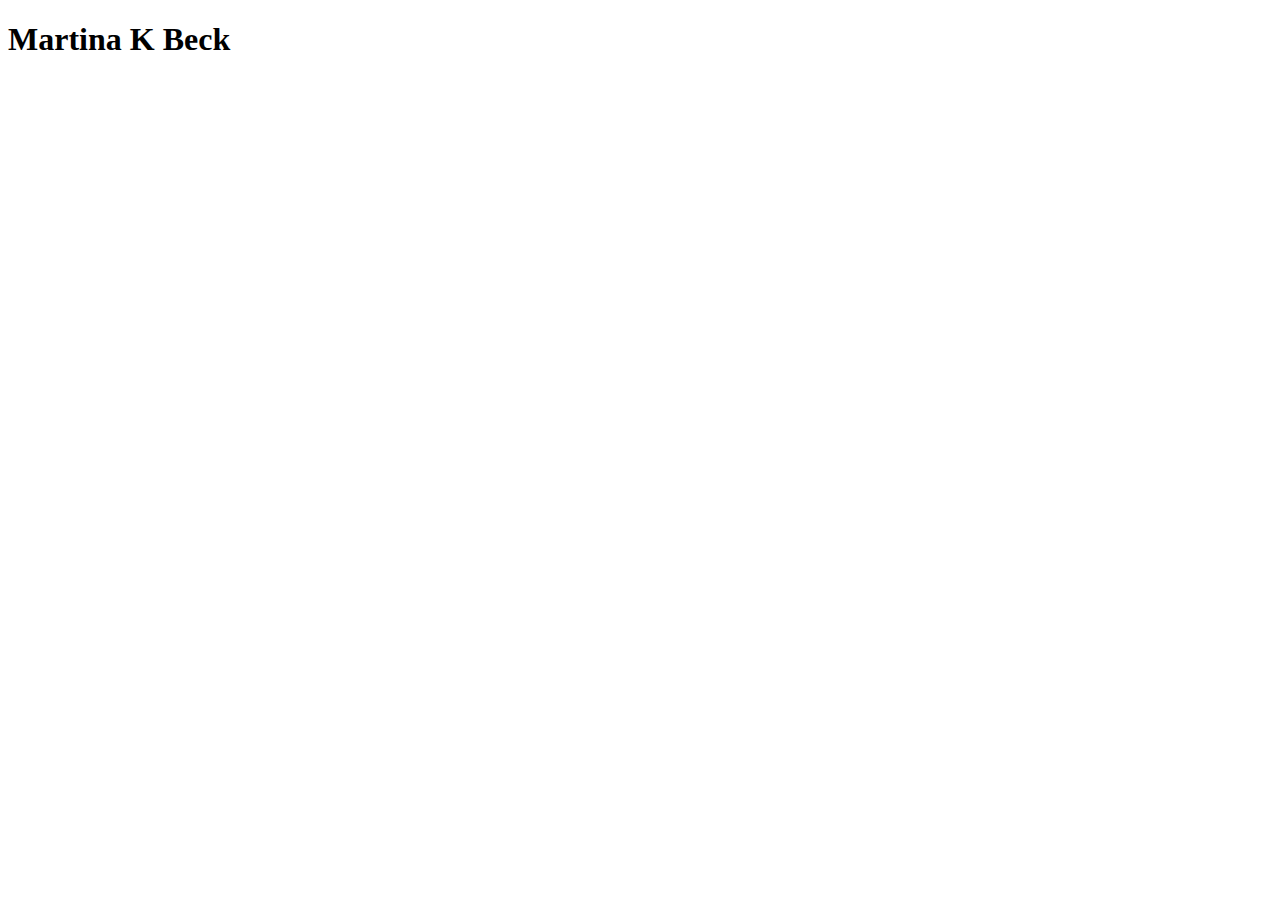
==== index.html @ e0916206 "primeiro commit melhorei o leiame" ====
<!DOCTYPE html>
<html lang="en">
<head>
    <meta charset="UTF-8">
    <meta http-equiv="X-UA-Compatible" content="IE=edge">
    <meta name="viewport" content="width=device-width, initial-scale=1.0">
    <title>Martina K Beck</title>
</head>
<body>
    <h1>Martina K Beck</h1>
</body>
</html>
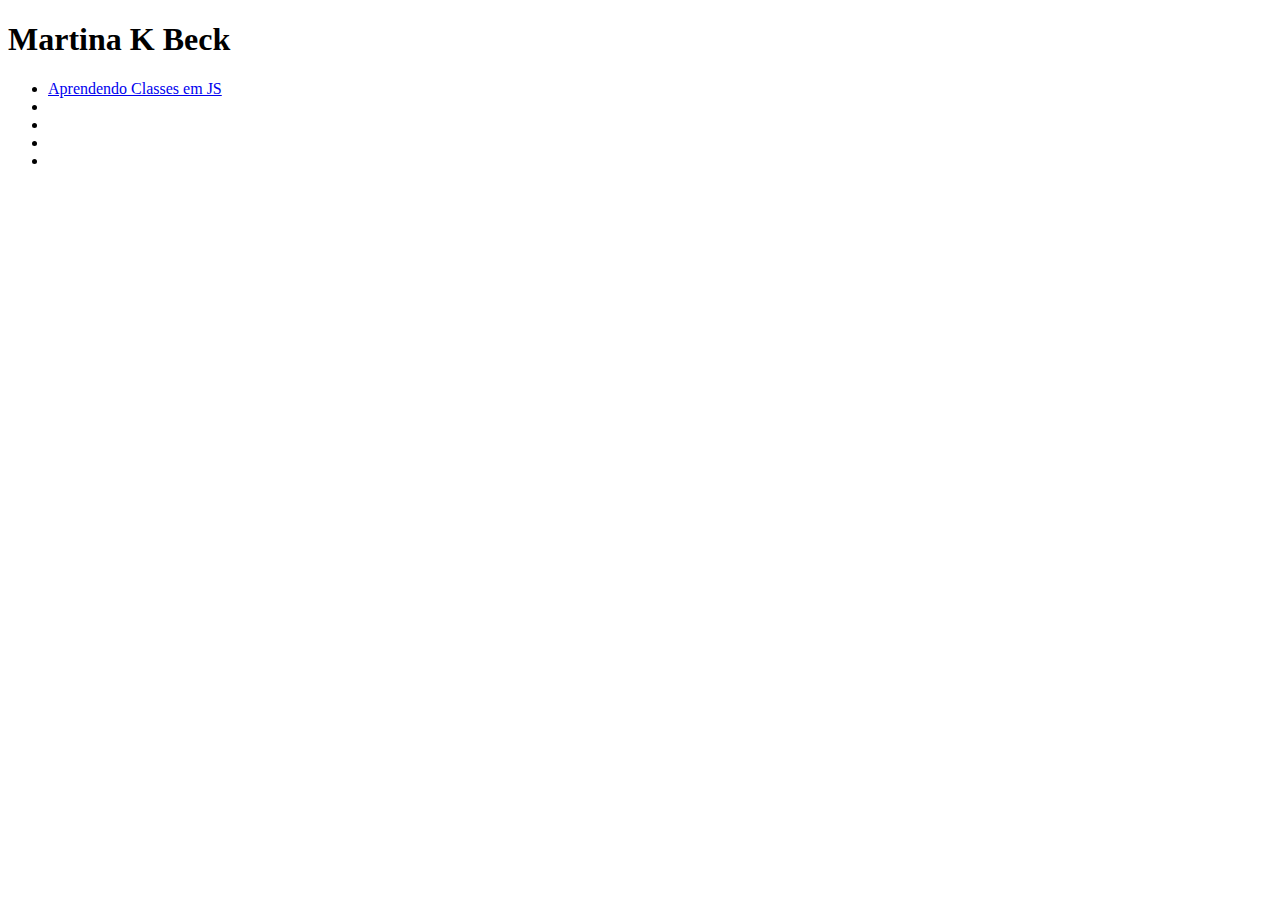
==== commit c5849e4c: "cadastro de alunos" ====
--- a/index.html
+++ b/index.html
@@ -1,5 +1,5 @@
 <!DOCTYPE html>
-<html lang="en">
+<html lang="pt-BR">
 <head>
     <meta charset="UTF-8">
     <meta http-equiv="X-UA-Compatible" content="IE=edge">
@@ -8,5 +8,14 @@
 </head>
 <body>
     <h1>Martina K Beck</h1>
+    <ul>
+        <li>
+            <a href="assuntos/exercicio_classe.html">Aprendendo Classes em JS</a>
+        </li>
+        <li></li>
+        <li></li>
+        <li></li>
+        <li></li>
+    </ul>
 </body>
 </html>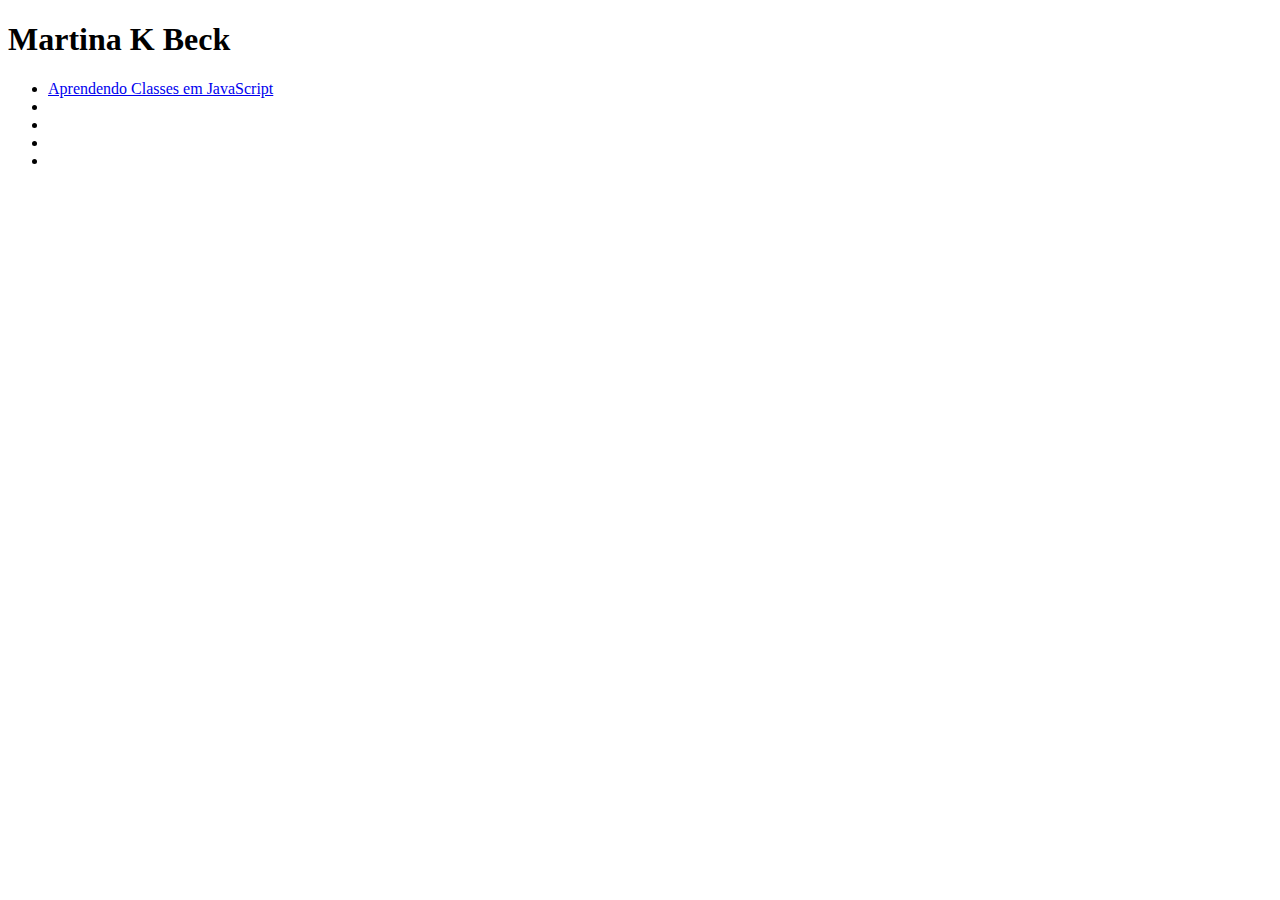
==== commit e9aab9bd: "." ====
--- a/index.html
+++ b/index.html
@@ -10,7 +10,7 @@
     <h1>Martina K Beck</h1>
     <ul>
         <li>
-            <a href="assuntos/exercicio_classe.html">Aprendendo Classes em JS</a>
+            <a href="assuntos/exercicio_classe.html">Aprendendo Classes em JavaScript</a>
         </li>
         <li></li>
         <li></li>
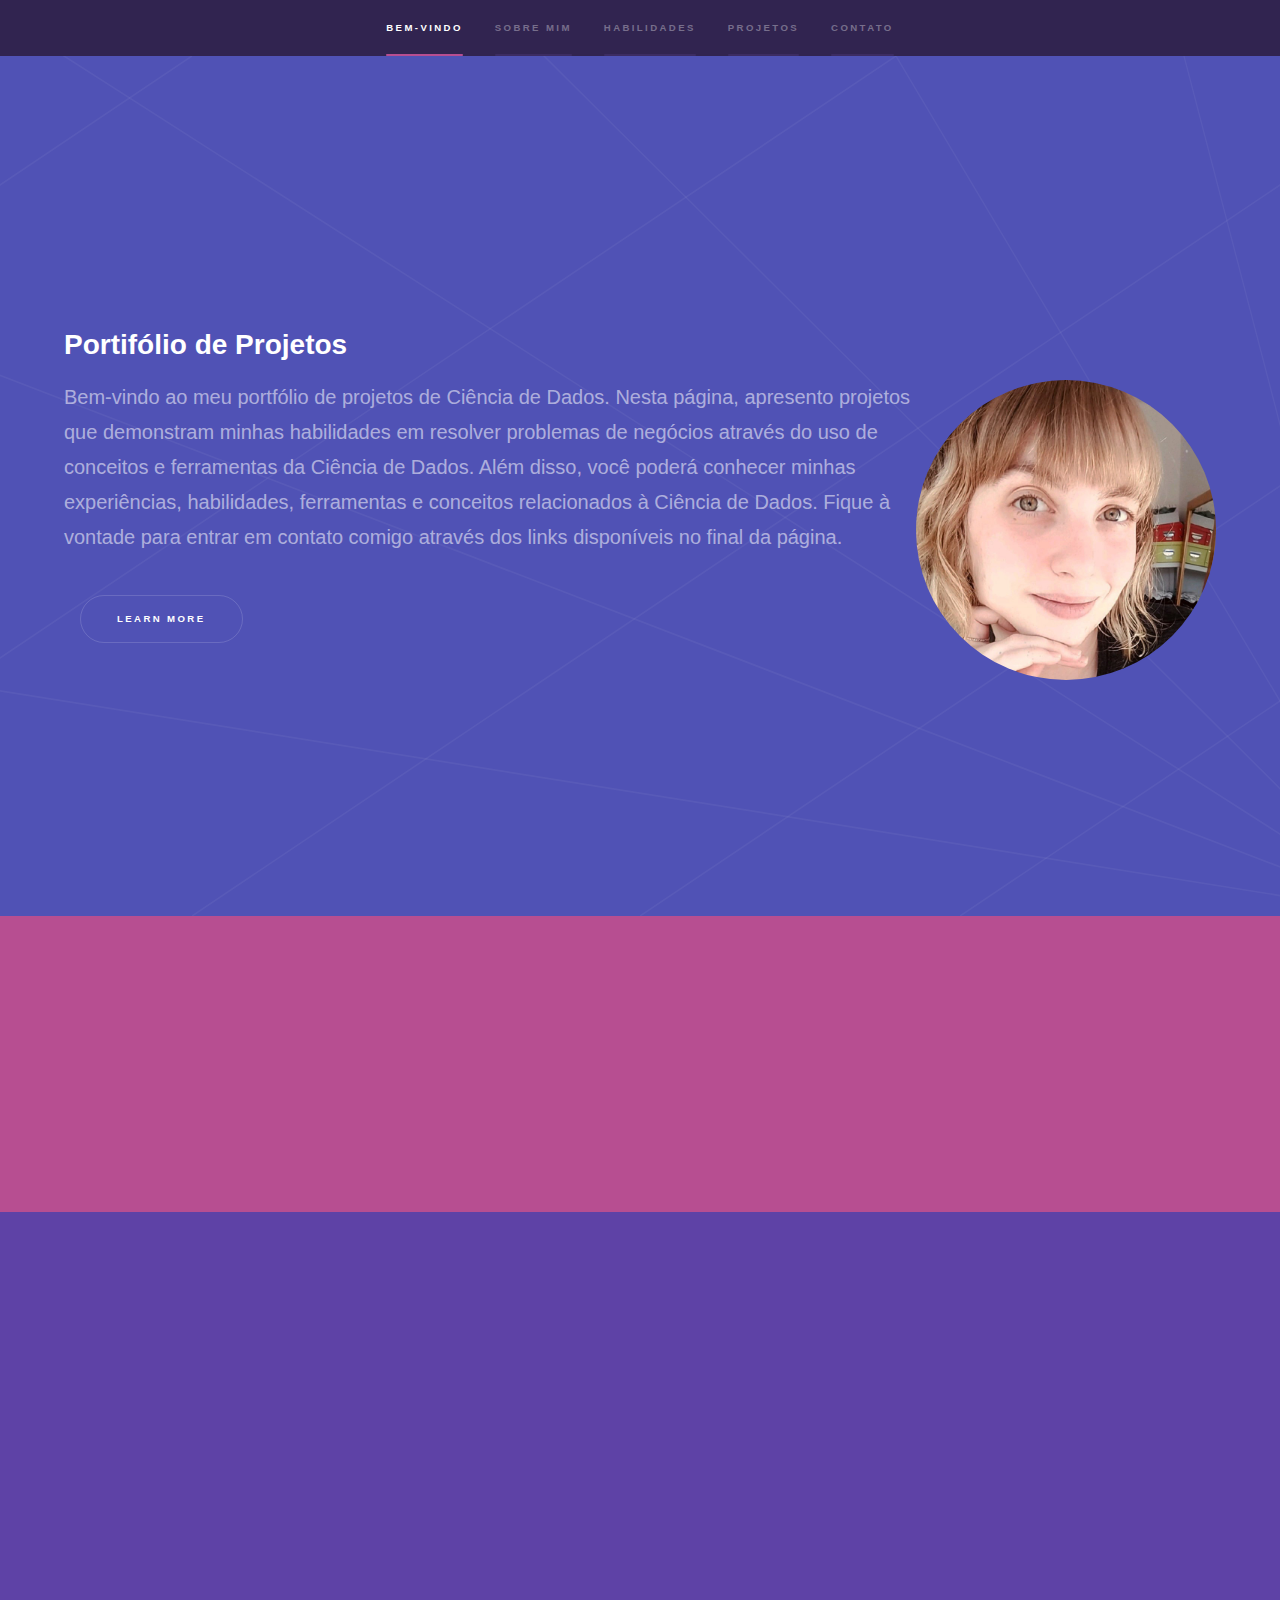
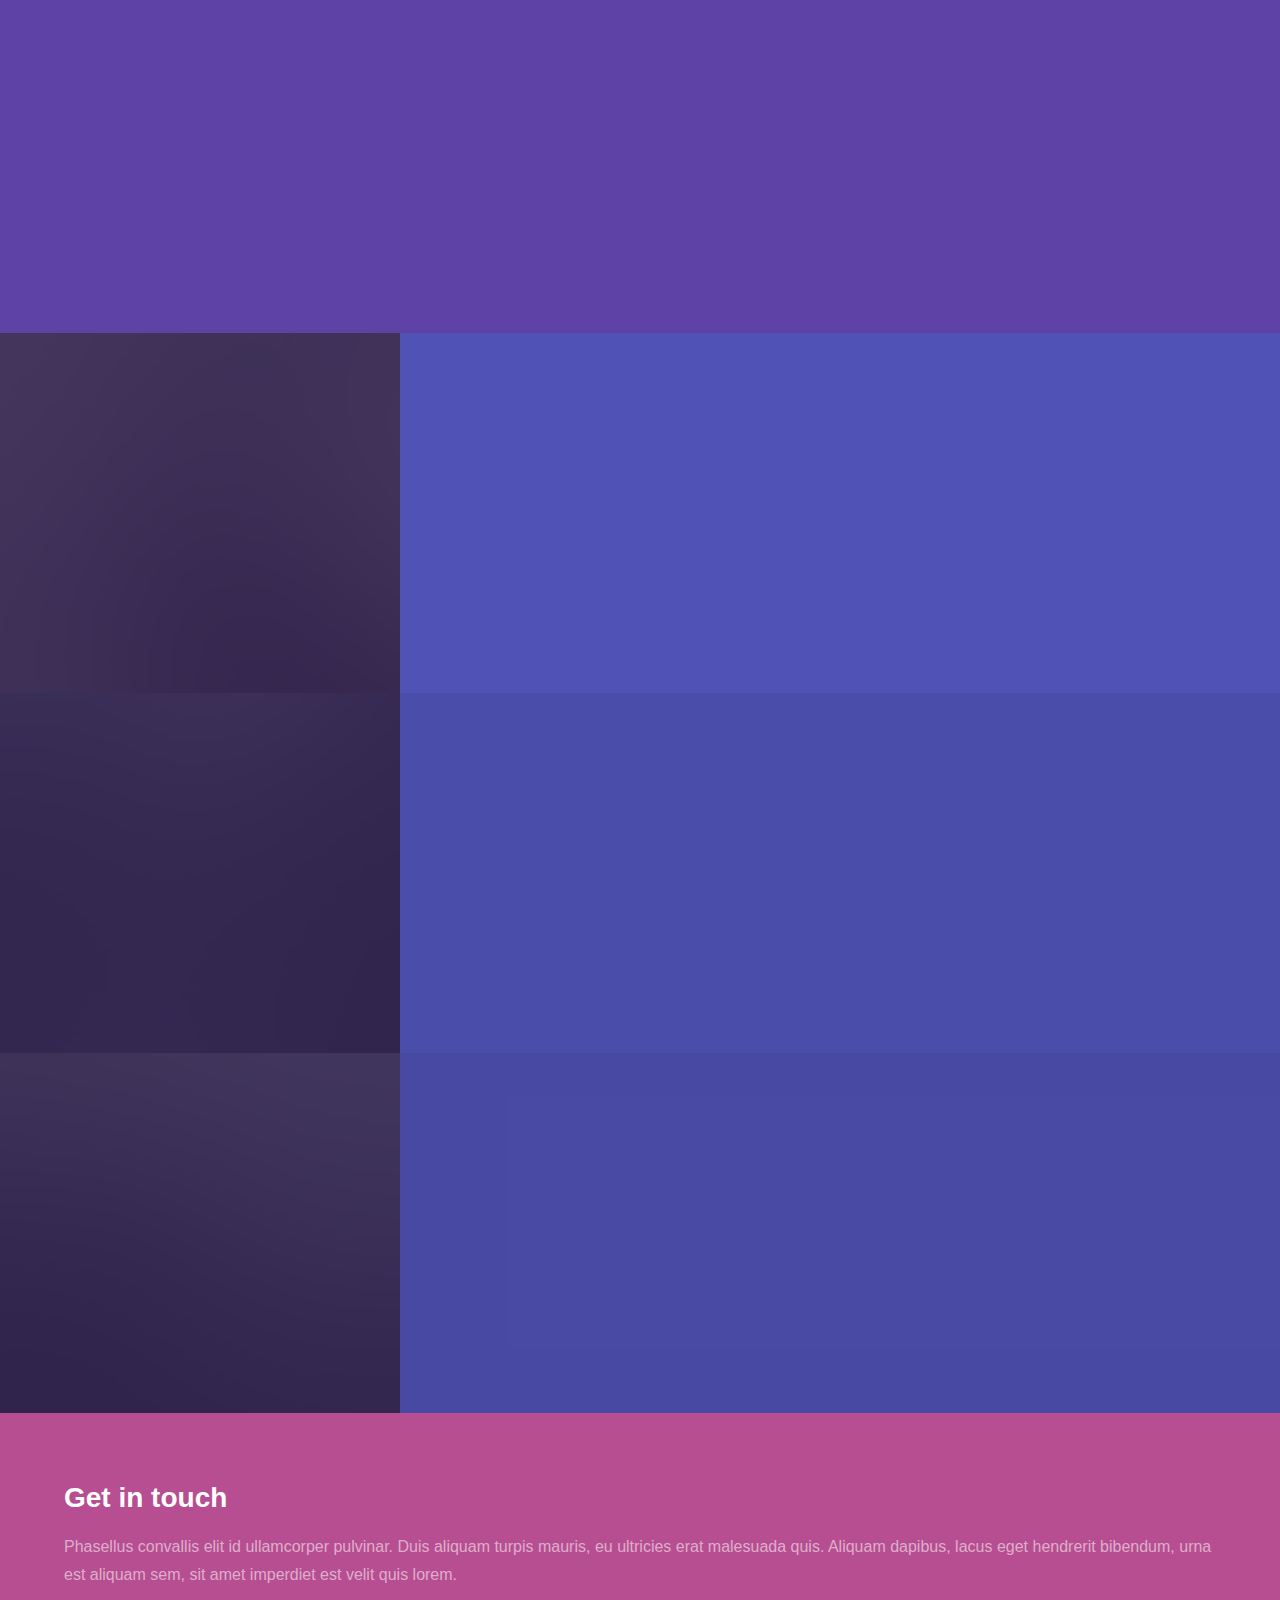
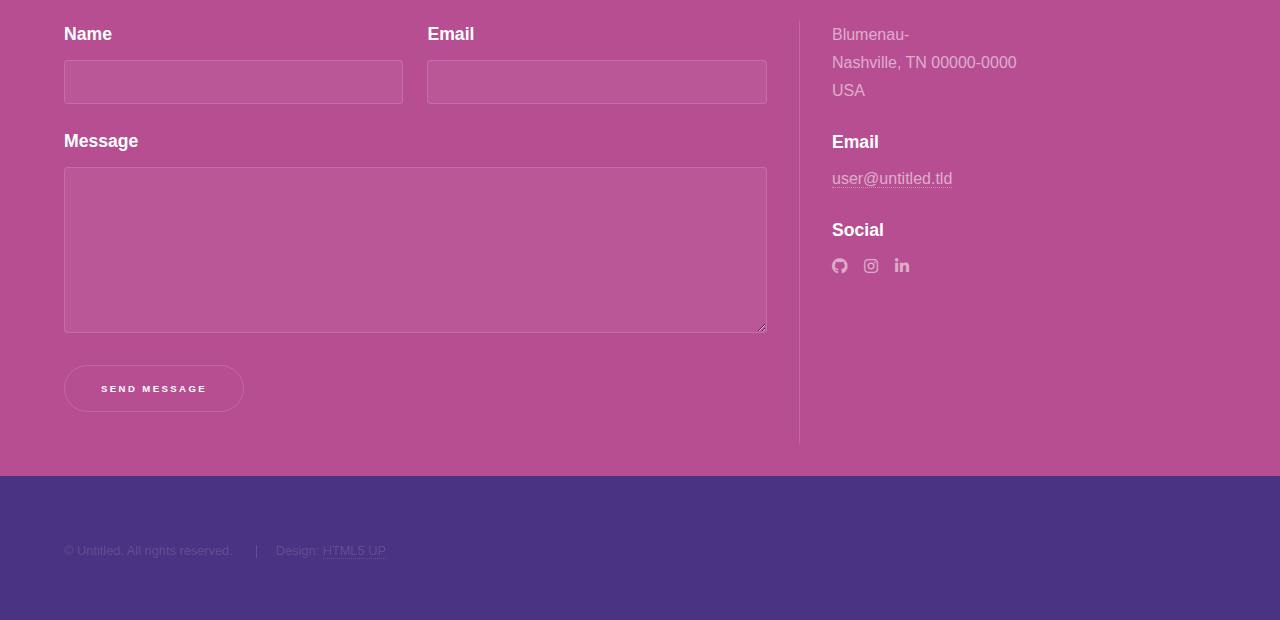
==== commit 854a7d37: "add arquivos portifólio" ====
--- a/index.html
+++ b/index.html
@@ -1,21 +1,244 @@
-<!DOCTYPE html>
-<html lang="pt-BR">
-<head>
-    <meta charset="UTF-8">
-    <meta http-equiv="X-UA-Compatible" content="IE=edge">
-    <meta name="viewport" content="width=device-width, initial-scale=1.0">
-    <title>Martina K Beck</title>
-</head>
-<body>
-    <h1>Martina K Beck</h1>
-    <ul>
-        <li>
-            <a href="assuntos/exercicio_classe.html">Aprendendo Classes em JavaScript</a>
-        </li>
-        <li></li>
-        <li></li>
-        <li></li>
-        <li></li>
-    </ul>
-</body>
+<!DOCTYPE HTML>
+<!--
+	Hyperspace by HTML5 UP
+	html5up.net | @ajlkn
+	Free for personal and commercial use under the CCA 3.0 license (html5up.net/license)
+-->
+<html>
+
+<head>
+	<title>Hyperspace by HTML5 UP</title>
+	<meta charset="utf-8" />
+	<meta name="viewport" content="width=device-width, initial-scale=1, user-scalable=no" />
+	<link rel="stylesheet" href="assets/css/main.css" />
+	<noscript>
+		<link rel="stylesheet" href="assets/css/noscript.css" />
+	</noscript>
+</head>
+
+<body class="is-preload">
+
+	<!-- Sidebar -->
+	<section id="sidebar">
+		<div class="inner">
+			<nav>
+				<ul>
+					<li><a href="#intro">Bem-vindo</a></li>
+					<li><a href="#sobremim">Sobre Mim</a></li>
+					<li><a href="#habilidades">Habilidades</a></li>
+					<li><a href="#projetos">Projetos</a></li>
+					<li><a href="#contato">Contato</a></li>
+				</ul>
+			</nav>
+		</div>
+	</section>
+
+	<!-- Wrapper -->
+	<div id="wrapper">
+
+		<!-- Intro -->
+		<section id="intro" class="wrapper style2 fullscreen fade-up">
+			<div class="inner">
+				<h2>Portifólio de Projetos</h2>
+				<img src="images/1627405855585.jpg" class='circle-img' alt="image">
+				<p>Bem-vindo ao meu portfólio de projetos de Ciência de Dados. Nesta página, apresento projetos que
+					demonstram minhas habilidades em resolver problemas de negócios através do uso de conceitos e
+					ferramentas da Ciência de Dados. Além disso, você poderá conhecer minhas experiências, habilidades,
+					ferramentas e conceitos relacionados à Ciência de Dados. Fique à vontade para entrar em contato
+					comigo através dos links disponíveis no final da página.
+				<ul class="actions">
+					<li><a href="#one" class="button scrolly">Learn more</a></li>
+				</ul>
+			</div>
+		</section>
+
+		<!--Sobre Mim-->
+		<section id="sobremim" class="wrapper style3 fade-up">
+			<div class="inner">
+				<h2>Sobre Mim</h2>
+				<div class="row">
+					<div class="col-6">
+						<p>Meu nome é Martina Beck e sou Técnico de Apoio ao Usuário. Busco me aprimorar em Ciência de Dados através de estudos e cursos na Comunidade DS. Almejo ser um profissional capaz de transformar dados em insights valiosos para as organizações. 
+						</p>
+					</div>
+					<div class="col-6">
+						<p>Estou em busca de uma oportunidade para trabalhar como Cientista de Dados e contribuir para a melhoria da tomada de decisão das empresas, utilizando soluções baseadas em dados. </p>
+					</div>
+				</div>
+			</div>
+		</section>
+
+		<!-- Two -->
+		<section id="habilidades" class="wrapper style1 fade-up">
+			<div class="inner">
+				<h2>Habilidades</h2>
+				<p>Phasellus convallis elit id ullamcorper pulvinar. Duis aliquam turpis mauris, eu ultricies erat
+					malesuada quis. Aliquam dapibus, lacus eget hendrerit bibendum, urna est aliquam sem, sit amet
+					imperdiet est velit quis lorem.</p>
+				<div class="features">
+					<section>
+						<span class="icon solid major fa-code"></span>
+						<h3>Linguagem de Programação</h3>
+						<ul>
+							<li>Python com foco em análise de dados</li>
+							<li>Pensamento estratégico</li>
+							<li>Conceito de ETL</li>
+						</ul>
+					</section>
+					<section>
+						<span class="icon solid major fa-lock"></span>
+						<h3>Estatística e Machine Learning</h3>
+						<ul>
+							<li>Matplotlib</li>
+							<li>Seaborn</li>
+							<li>Streamlit</li>
+						  </ul>
+					</section>
+					<section>
+						<span class="icon solid major fa-cog"></span>
+						<h3>Visualização de Dados</h3>
+						<ul>
+							<li>Matplotlib</li>
+							<li>Seaborn</li>
+							<li>Streamlit</li>
+						  </ul>
+					</section>
+					<section>
+						<span class="icon solid major fa-desktop"></span>
+						<h3>Engenharia de Software</h3>
+						<ul>
+							<li>GitHub</li>
+							<li>Streamlit Cloud</li>
+						  </ul>
+					</section>
+				</div>
+			</div>
+		</section>
+
+		<!-- One -->
+		<section id="projetos" class="wrapper style2 spotlights">
+			<section>
+				<a href="#" class="image"><img src="images/pic01.jpg" alt="" data-position="center center" /></a>
+				<div class="content">
+					<div class="inner">
+						<h2>Projetos</h2>
+						<p>Phasellus convallis elit id ullamcorper pulvinar. Duis aliquam turpis mauris, eu ultricies
+							erat malesuada quis. Aliquam dapibus.</p>
+						<ul class="actions">
+							<li><a href="generic.html" class="button">Learn more</a></li>
+						</ul>
+					</div>
+				</div>
+			</section>
+			<section>
+				<a href="#" class="image"><img src="images/pic02.jpg" alt="" data-position="top center" /></a>
+				<div class="content">
+					<div class="inner">
+						<h2>Feugiat consequat</h2>
+						<p>Phasellus convallis elit id ullamcorper pulvinar. Duis aliquam turpis mauris, eu ultricies
+							erat malesuada quis. Aliquam dapibus.</p>
+						<ul class="actions">
+							<li><a href="generic.html" class="button">Learn more</a></li>
+						</ul>
+					</div>
+				</div>
+			</section>
+			<section>
+				<a href="#" class="image"><img src="images/pic03.jpg" alt="" data-position="25% 25%" /></a>
+				<div class="content">
+					<div class="inner">
+						<h2>Ultricies aliquam</h2>
+						<p>Phasellus convallis elit id ullamcorper pulvinar. Duis aliquam turpis mauris, eu ultricies
+							erat malesuada quis. Aliquam dapibus.</p>
+						<ul class="actions">
+							<li><a href="generic.html" class="button">Learn more</a></li>
+						</ul>
+					</div>
+				</div>
+			</section>
+		</section>
+
+
+
+		<!-- Three -->
+		<section id="Contato" class="wrapper style3 fade-up">
+			<div class="inner">
+				<h2>Get in touch</h2>
+				<p>Phasellus convallis elit id ullamcorper pulvinar. Duis aliquam turpis mauris, eu ultricies erat
+					malesuada quis. Aliquam dapibus, lacus eget hendrerit bibendum, urna est aliquam sem, sit amet
+					imperdiet est velit quis lorem.</p>
+				<div class="split style1">
+					<section>
+						<form method="post" action="#">
+							<div class="fields">
+								<div class="field half">
+									<label for="name">Name</label>
+									<input type="text" name="name" id="name" />
+								</div>
+								<div class="field half">
+									<label for="email">Email</label>
+									<input type="text" name="email" id="email" />
+								</div>
+								<div class="field">
+									<label for="message">Message</label>
+									<textarea name="message" id="message" rows="5"></textarea>
+								</div>
+							</div>
+							<ul class="actions">
+								<li><a href="" class="button submit">Send Message</a></li>
+							</ul>
+						</form>
+					</section>
+					<section>
+						<ul class="contact">
+							<li>
+								<span>Blumenau-<br />
+									Nashville, TN 00000-0000<br />
+									USA</span>
+							</li>
+							<li>
+								<h3>Email</h3>
+								<a href="#">user@untitled.tld</a>
+							</li>
+
+							<li>
+								<h3>Social</h3>
+								<ul class="icons">
+									<li><a href="#" class="icon brands fa-github"><span class="label">GitHub</span></a>
+									</li>
+									<li><a href="#" class="icon brands fa-instagram"><span
+												class="label">Instagram</span></a></li>
+									<li><a href="#" class="icon brands fa-linkedin-in"><span
+												class="label">LinkedIn</span></a></li>
+								</ul>
+							</li>
+						</ul>
+					</section>
+				</div>
+			</div>
+		</section>
+
+	</div>
+
+	<!-- Footer -->
+	<footer id="footer" class="wrapper style1-alt">
+		<div class="inner">
+			<ul class="menu">
+				<li>&copy; Untitled. All rights reserved.</li>
+				<li>Design: <a href="http://html5up.net">HTML5 UP</a></li>
+			</ul>
+		</div>
+	</footer>
+
+	<!-- Scripts -->
+	<script src="assets/js/jquery.min.js"></script>
+	<script src="assets/js/jquery.scrollex.min.js"></script>
+	<script src="assets/js/jquery.scrolly.min.js"></script>
+	<script src="assets/js/browser.min.js"></script>
+	<script src="assets/js/breakpoints.min.js"></script>
+	<script src="assets/js/util.js"></script>
+	<script src="assets/js/main.js"></script>
+
+</body>
+
 </html>--- a/assets/css/main.css
+++ b/assets/css/main.css
@@ -0,0 +1,4042 @@
+@import url(fontawesome-all.min.css);
+
+/*
+	Hyperspace by HTML5 UP
+	html5up.net | @ajlkn
+	Free for personal and commercial use under the CCA 3.0 license (html5up.net/license)
+*/
+
+html,
+body,
+div,
+span,
+applet,
+object,
+iframe,
+h1,
+h2,
+h3,
+h4,
+h5,
+h6,
+p,
+blockquote,
+pre,
+a,
+abbr,
+acronym,
+address,
+big,
+cite,
+code,
+del,
+dfn,
+em,
+img,
+ins,
+kbd,
+q,
+s,
+samp,
+small,
+strike,
+strong,
+sub,
+sup,
+tt,
+var,
+b,
+u,
+i,
+center,
+dl,
+dt,
+dd,
+ol,
+ul,
+li,
+fieldset,
+form,
+label,
+legend,
+table,
+caption,
+tbody,
+tfoot,
+thead,
+tr,
+th,
+td,
+article,
+aside,
+canvas,
+details,
+embed,
+figure,
+figcaption,
+footer,
+header,
+hgroup,
+menu,
+nav,
+output,
+ruby,
+section,
+summary,
+time,
+mark,
+audio,
+video {
+	margin: 0;
+	padding: 0;
+	border: 0;
+	font-size: 100%;
+	font: inherit;
+	vertical-align: baseline;
+}
+
+article,
+aside,
+details,
+figcaption,
+figure,
+footer,
+header,
+hgroup,
+menu,
+nav,
+section {
+	display: block;
+}
+
+body {
+	line-height: 1;
+}
+
+ol,
+ul {
+	list-style: none;
+}
+
+blockquote,
+q {
+	quotes: none;
+}
+
+blockquote:before,
+blockquote:after,
+q:before,
+q:after {
+	content: '';
+	content: none;
+}
+
+table {
+	border-collapse: collapse;
+	border-spacing: 0;
+}
+
+body {
+	-webkit-text-size-adjust: none;
+}
+
+mark {
+	background-color: transparent;
+	color: inherit;
+}
+
+input::-moz-focus-inner {
+	border: 0;
+	padding: 0;
+}
+
+input,
+select,
+textarea {
+	-moz-appearance: none;
+	-webkit-appearance: none;
+	-ms-appearance: none;
+	appearance: none;
+}
+
+/* Basic */
+
+@-ms-viewport {
+	width: device-width;
+}
+
+body {
+	-ms-overflow-style: scrollbar;
+}
+
+@media screen and (max-width: 480px) {
+
+	html,
+	body {
+		min-width: 320px;
+	}
+
+}
+
+html {
+	box-sizing: border-box;
+}
+
+*,
+*:before,
+*:after {
+	box-sizing: inherit;
+}
+
+body {
+	background: #312450;
+}
+
+body.is-preload *,
+body.is-preload *:before,
+body.is-preload *:after {
+	-moz-animation: none !important;
+	-webkit-animation: none !important;
+	-ms-animation: none !important;
+	animation: none !important;
+	-moz-transition: none !important;
+	-webkit-transition: none !important;
+	-ms-transition: none !important;
+	transition: none !important;
+}
+
+/* Type */
+
+body,
+input,
+select,
+textarea {
+	color: rgba(255, 255, 255, 0.55);
+	font-family: Arial, Helvetica, sans-serif;
+	font-size: 16.5pt;
+	font-weight: normal;
+	line-height: 1.75;
+}
+
+@media screen and (max-width: 1680px) {
+
+	body,
+	input,
+	select,
+	textarea {
+		font-size: 13pt;
+	}
+
+}
+
+@media screen and (max-width: 1280px) {
+
+	body,
+	input,
+	select,
+	textarea {
+		font-size: 12pt;
+	}
+
+}
+
+@media screen and (max-width: 360px) {
+
+	body,
+	input,
+	select,
+	textarea {
+		font-size: 11pt;
+	}
+
+}
+
+a {
+	-moz-transition: color 0.2s ease, border-bottom-color 0.2s ease;
+	-webkit-transition: color 0.2s ease, border-bottom-color 0.2s ease;
+	-ms-transition: color 0.2s ease, border-bottom-color 0.2s ease;
+	transition: color 0.2s ease, border-bottom-color 0.2s ease;
+	border-bottom: dotted 1px rgba(255, 255, 255, 0.35);
+	color: inherit;
+	text-decoration: none;
+}
+
+a:hover {
+	border-bottom-color: transparent;
+	color: #ffffff;
+}
+
+strong,
+b {
+	color: #ffffff;
+	font-weight: bold;
+}
+
+em,
+i {
+	font-style: italic;
+}
+
+p {
+	margin: 0 0 2em 0;
+}
+
+h1,
+h2,
+h3,
+h4,
+h5,
+h6 {
+	color: #ffffff;
+	font-weight: bold;
+	line-height: 1.5;
+	margin: 0 0 0.5em 0;
+}
+
+h1 a,
+h2 a,
+h3 a,
+h4 a,
+h5 a,
+h6 a {
+	color: inherit;
+	text-decoration: none;
+}
+
+h1 {
+	font-size: 2.75em;
+}
+
+h1.major {
+	margin: 0 0 1.3em 0;
+	position: relative;
+	padding-bottom: 0.35em;
+}
+
+h1.major:after {
+	background-image: -moz-linear-gradient(to right, #5e42a6, #b74e91);
+	background-image: -webkit-linear-gradient(to right, #5e42a6, #b74e91);
+	background-image: -ms-linear-gradient(to right, #5e42a6, #b74e91);
+	background-image: linear-gradient(to right, #5e42a6, #b74e91);
+	-moz-transition: max-width 0.2s ease;
+	-webkit-transition: max-width 0.2s ease;
+	-ms-transition: max-width 0.2s ease;
+	transition: max-width 0.2s ease;
+	border-radius: 0.2em;
+	bottom: 0;
+	content: '';
+	height: 0.05em;
+	position: absolute;
+	right: 0;
+	width: 100%;
+}
+
+h2 {
+	font-size: 1.75em;
+}
+
+h3 {
+	font-size: 1.1em;
+}
+
+h4 {
+	font-size: 1em;
+}
+
+h5 {
+	font-size: 0.8em;
+}
+
+h6 {
+	font-size: 0.6em;
+}
+
+@media screen and (max-width: 736px) {
+
+	h1 {
+		font-size: 2em;
+	}
+
+	h2 {
+		font-size: 1.25em;
+	}
+
+	h3 {
+		font-size: 1em;
+	}
+
+	h4 {
+		font-size: 0.8em;
+	}
+
+	h5 {
+		font-size: 0.6em;
+	}
+
+	h6 {
+		font-size: 0.6em;
+	}
+
+}
+
+sub {
+	font-size: 0.8em;
+	position: relative;
+	top: 0.5em;
+}
+
+sup {
+	font-size: 0.8em;
+	position: relative;
+	top: -0.5em;
+}
+
+blockquote {
+	border-left: solid 4px rgba(255, 255, 255, 0.15);
+	font-style: italic;
+	margin: 0 0 2em 0;
+	padding: 0.5em 0 0.5em 2em;
+}
+
+code {
+	background: rgba(255, 255, 255, 0.05);
+	border-radius: 0.25em;
+	border: solid 1px rgba(255, 255, 255, 0.15);
+	font-family: "Courier New", monospace;
+	font-size: 0.9em;
+	margin: 0 0.25em;
+	padding: 0.25em 0.65em;
+}
+
+pre {
+	-webkit-overflow-scrolling: touch;
+	font-family: "Courier New", monospace;
+	font-size: 0.9em;
+	margin: 0 0 2em 0;
+}
+
+pre code {
+	display: block;
+	line-height: 1.75em;
+	padding: 1em 1.5em;
+	overflow-x: auto;
+}
+
+hr {
+	border: 0;
+	border-bottom: solid 1px rgba(255, 255, 255, 0.15);
+	margin: 2em 0;
+}
+
+hr.major {
+	margin: 3em 0;
+}
+
+.align-left {
+	text-align: left;
+}
+
+.align-center {
+	text-align: center;
+}
+
+.align-right {
+	text-align: right;
+}
+
+/* Row */
+
+.row {
+	display: flex;
+	flex-wrap: wrap;
+	box-sizing: border-box;
+	align-items: stretch;
+}
+
+.row>* {
+	box-sizing: border-box;
+}
+
+.row.gtr-uniform>*> :last-child {
+	margin-bottom: 0;
+}
+
+.row.aln-left {
+	justify-content: flex-start;
+}
+
+.row.aln-center {
+	justify-content: center;
+}
+
+.row.aln-right {
+	justify-content: flex-end;
+}
+
+.row.aln-top {
+	align-items: flex-start;
+}
+
+.row.aln-middle {
+	align-items: center;
+}
+
+.row.aln-bottom {
+	align-items: flex-end;
+}
+
+.row>.imp {
+	order: -1;
+}
+
+.row>.col-1 {
+	width: 8.33333%;
+}
+
+.row>.off-1 {
+	margin-left: 8.33333%;
+}
+
+.row>.col-2 {
+	width: 16.66667%;
+}
+
+.row>.off-2 {
+	margin-left: 16.66667%;
+}
+
+.row>.col-3 {
+	width: 25%;
+}
+
+.row>.off-3 {
+	margin-left: 25%;
+}
+
+.row>.col-4 {
+	width: 33.33333%;
+}
+
+.row>.off-4 {
+	margin-left: 33.33333%;
+}
+
+.row>.col-5 {
+	width: 41.66667%;
+}
+
+.row>.off-5 {
+	margin-left: 41.66667%;
+}
+
+.row>.col-6 {
+	width: 50%;
+}
+
+.row>.off-6 {
+	margin-left: 50%;
+}
+
+.row>.col-7 {
+	width: 58.33333%;
+}
+
+.row>.off-7 {
+	margin-left: 58.33333%;
+}
+
+.row>.col-8 {
+	width: 66.66667%;
+}
+
+.row>.off-8 {
+	margin-left: 66.66667%;
+}
+
+.row>.col-9 {
+	width: 75%;
+}
+
+.row>.off-9 {
+	margin-left: 75%;
+}
+
+.row>.col-10 {
+	width: 83.33333%;
+}
+
+.row>.off-10 {
+	margin-left: 83.33333%;
+}
+
+.row>.col-11 {
+	width: 91.66667%;
+}
+
+.row>.off-11 {
+	margin-left: 91.66667%;
+}
+
+.row>.col-12 {
+	width: 100%;
+}
+
+.row>.off-12 {
+	margin-left: 100%;
+}
+
+.row.gtr-0 {
+	margin-top: 0;
+	margin-left: 0em;
+}
+
+.row.gtr-0>* {
+	padding: 0 0 0 0em;
+}
+
+.row.gtr-0.gtr-uniform {
+	margin-top: 0em;
+}
+
+.row.gtr-0.gtr-uniform>* {
+	padding-top: 0em;
+}
+
+.row.gtr-25 {
+	margin-top: 0;
+	margin-left: -0.375em;
+}
+
+.row.gtr-25>* {
+	padding: 0 0 0 0.375em;
+}
+
+.row.gtr-25.gtr-uniform {
+	margin-top: -0.375em;
+}
+
+.row.gtr-25.gtr-uniform>* {
+	padding-top: 0.375em;
+}
+
+.row.gtr-50 {
+	margin-top: 0;
+	margin-left: -0.75em;
+}
+
+.row.gtr-50>* {
+	padding: 0 0 0 0.75em;
+}
+
+.row.gtr-50.gtr-uniform {
+	margin-top: -0.75em;
+}
+
+.row.gtr-50.gtr-uniform>* {
+	padding-top: 0.75em;
+}
+
+.row {
+	margin-top: 0;
+	margin-left: -1.5em;
+}
+
+.row>* {
+	padding: 0 0 0 1.5em;
+}
+
+.row.gtr-uniform {
+	margin-top: -1.5em;
+}
+
+.row.gtr-uniform>* {
+	padding-top: 1.5em;
+}
+
+.row.gtr-150 {
+	margin-top: 0;
+	margin-left: -2.25em;
+}
+
+.row.gtr-150>* {
+	padding: 0 0 0 2.25em;
+}
+
+.row.gtr-150.gtr-uniform {
+	margin-top: -2.25em;
+}
+
+.row.gtr-150.gtr-uniform>* {
+	padding-top: 2.25em;
+}
+
+.row.gtr-200 {
+	margin-top: 0;
+	margin-left: -3em;
+}
+
+.row.gtr-200>* {
+	padding: 0 0 0 3em;
+}
+
+.row.gtr-200.gtr-uniform {
+	margin-top: -3em;
+}
+
+.row.gtr-200.gtr-uniform>* {
+	padding-top: 3em;
+}
+
+@media screen and (max-width: 1680px) {
+
+	.row {
+		display: flex;
+		flex-wrap: wrap;
+		box-sizing: border-box;
+		align-items: stretch;
+	}
+
+	.row>* {
+		box-sizing: border-box;
+	}
+
+	.row.gtr-uniform>*> :last-child {
+		margin-bottom: 0;
+	}
+
+	.row.aln-left {
+		justify-content: flex-start;
+	}
+
+	.row.aln-center {
+		justify-content: center;
+	}
+
+	.row.aln-right {
+		justify-content: flex-end;
+	}
+
+	.row.aln-top {
+		align-items: flex-start;
+	}
+
+	.row.aln-middle {
+		align-items: center;
+	}
+
+	.row.aln-bottom {
+		align-items: flex-end;
+	}
+
+	.row>.imp-xlarge {
+		order: -1;
+	}
+
+	.row>.col-1-xlarge {
+		width: 8.33333%;
+	}
+
+	.row>.off-1-xlarge {
+		margin-left: 8.33333%;
+	}
+
+	.row>.col-2-xlarge {
+		width: 16.66667%;
+	}
+
+	.row>.off-2-xlarge {
+		margin-left: 16.66667%;
+	}
+
+	.row>.col-3-xlarge {
+		width: 25%;
+	}
+
+	.row>.off-3-xlarge {
+		margin-left: 25%;
+	}
+
+	.row>.col-4-xlarge {
+		width: 33.33333%;
+	}
+
+	.row>.off-4-xlarge {
+		margin-left: 33.33333%;
+	}
+
+	.row>.col-5-xlarge {
+		width: 41.66667%;
+	}
+
+	.row>.off-5-xlarge {
+		margin-left: 41.66667%;
+	}
+
+	.row>.col-6-xlarge {
+		width: 50%;
+	}
+
+	.row>.off-6-xlarge {
+		margin-left: 50%;
+	}
+
+	.row>.col-7-xlarge {
+		width: 58.33333%;
+	}
+
+	.row>.off-7-xlarge {
+		margin-left: 58.33333%;
+	}
+
+	.row>.col-8-xlarge {
+		width: 66.66667%;
+	}
+
+	.row>.off-8-xlarge {
+		margin-left: 66.66667%;
+	}
+
+	.row>.col-9-xlarge {
+		width: 75%;
+	}
+
+	.row>.off-9-xlarge {
+		margin-left: 75%;
+	}
+
+	.row>.col-10-xlarge {
+		width: 83.33333%;
+	}
+
+	.row>.off-10-xlarge {
+		margin-left: 83.33333%;
+	}
+
+	.row>.col-11-xlarge {
+		width: 91.66667%;
+	}
+
+	.row>.off-11-xlarge {
+		margin-left: 91.66667%;
+	}
+
+	.row>.col-12-xlarge {
+		width: 100%;
+	}
+
+	.row>.off-12-xlarge {
+		margin-left: 100%;
+	}
+
+	.row.gtr-0 {
+		margin-top: 0;
+		margin-left: 0em;
+	}
+
+	.row.gtr-0>* {
+		padding: 0 0 0 0em;
+	}
+
+	.row.gtr-0.gtr-uniform {
+		margin-top: 0em;
+	}
+
+	.row.gtr-0.gtr-uniform>* {
+		padding-top: 0em;
+	}
+
+	.row.gtr-25 {
+		margin-top: 0;
+		margin-left: -0.375em;
+	}
+
+	.row.gtr-25>* {
+		padding: 0 0 0 0.375em;
+	}
+
+	.row.gtr-25.gtr-uniform {
+		margin-top: -0.375em;
+	}
+
+	.row.gtr-25.gtr-uniform>* {
+		padding-top: 0.375em;
+	}
+
+	.row.gtr-50 {
+		margin-top: 0;
+		margin-left: -0.75em;
+	}
+
+	.row.gtr-50>* {
+		padding: 0 0 0 0.75em;
+	}
+
+	.row.gtr-50.gtr-uniform {
+		margin-top: -0.75em;
+	}
+
+	.row.gtr-50.gtr-uniform>* {
+		padding-top: 0.75em;
+	}
+
+	.row {
+		margin-top: 0;
+		margin-left: -1.5em;
+	}
+
+	.row>* {
+		padding: 0 0 0 1.5em;
+	}
+
+	.row.gtr-uniform {
+		margin-top: -1.5em;
+	}
+
+	.row.gtr-uniform>* {
+		padding-top: 1.5em;
+	}
+
+	.row.gtr-150 {
+		margin-top: 0;
+		margin-left: -2.25em;
+	}
+
+	.row.gtr-150>* {
+		padding: 0 0 0 2.25em;
+	}
+
+	.row.gtr-150.gtr-uniform {
+		margin-top: -2.25em;
+	}
+
+	.row.gtr-150.gtr-uniform>* {
+		padding-top: 2.25em;
+	}
+
+	.row.gtr-200 {
+		margin-top: 0;
+		margin-left: -3em;
+	}
+
+	.row.gtr-200>* {
+		padding: 0 0 0 3em;
+	}
+
+	.row.gtr-200.gtr-uniform {
+		margin-top: -3em;
+	}
+
+	.row.gtr-200.gtr-uniform>* {
+		padding-top: 3em;
+	}
+
+}
+
+@media screen and (max-width: 1280px) {
+
+	.row {
+		display: flex;
+		flex-wrap: wrap;
+		box-sizing: border-box;
+		align-items: stretch;
+	}
+
+	.row>* {
+		box-sizing: border-box;
+	}
+
+	.row.gtr-uniform>*> :last-child {
+		margin-bottom: 0;
+	}
+
+	.row.aln-left {
+		justify-content: flex-start;
+	}
+
+	.row.aln-center {
+		justify-content: center;
+	}
+
+	.row.aln-right {
+		justify-content: flex-end;
+	}
+
+	.row.aln-top {
+		align-items: flex-start;
+	}
+
+	.row.aln-middle {
+		align-items: center;
+	}
+
+	.row.aln-bottom {
+		align-items: flex-end;
+	}
+
+	.row>.imp-large {
+		order: -1;
+	}
+
+	.row>.col-1-large {
+		width: 8.33333%;
+	}
+
+	.row>.off-1-large {
+		margin-left: 8.33333%;
+	}
+
+	.row>.col-2-large {
+		width: 16.66667%;
+	}
+
+	.row>.off-2-large {
+		margin-left: 16.66667%;
+	}
+
+	.row>.col-3-large {
+		width: 25%;
+	}
+
+	.row>.off-3-large {
+		margin-left: 25%;
+	}
+
+	.row>.col-4-large {
+		width: 33.33333%;
+	}
+
+	.row>.off-4-large {
+		margin-left: 33.33333%;
+	}
+
+	.row>.col-5-large {
+		width: 41.66667%;
+	}
+
+	.row>.off-5-large {
+		margin-left: 41.66667%;
+	}
+
+	.row>.col-6-large {
+		width: 50%;
+	}
+
+	.row>.off-6-large {
+		margin-left: 50%;
+	}
+
+	.row>.col-7-large {
+		width: 58.33333%;
+	}
+
+	.row>.off-7-large {
+		margin-left: 58.33333%;
+	}
+
+	.row>.col-8-large {
+		width: 66.66667%;
+	}
+
+	.row>.off-8-large {
+		margin-left: 66.66667%;
+	}
+
+	.row>.col-9-large {
+		width: 75%;
+	}
+
+	.row>.off-9-large {
+		margin-left: 75%;
+	}
+
+	.row>.col-10-large {
+		width: 83.33333%;
+	}
+
+	.row>.off-10-large {
+		margin-left: 83.33333%;
+	}
+
+	.row>.col-11-large {
+		width: 91.66667%;
+	}
+
+	.row>.off-11-large {
+		margin-left: 91.66667%;
+	}
+
+	.row>.col-12-large {
+		width: 100%;
+	}
+
+	.row>.off-12-large {
+		margin-left: 100%;
+	}
+
+	.row.gtr-0 {
+		margin-top: 0;
+		margin-left: 0em;
+	}
+
+	.row.gtr-0>* {
+		padding: 0 0 0 0em;
+	}
+
+	.row.gtr-0.gtr-uniform {
+		margin-top: 0em;
+	}
+
+	.row.gtr-0.gtr-uniform>* {
+		padding-top: 0em;
+	}
+
+	.row.gtr-25 {
+		margin-top: 0;
+		margin-left: -0.375em;
+	}
+
+	.row.gtr-25>* {
+		padding: 0 0 0 0.375em;
+	}
+
+	.row.gtr-25.gtr-uniform {
+		margin-top: -0.375em;
+	}
+
+	.row.gtr-25.gtr-uniform>* {
+		padding-top: 0.375em;
+	}
+
+	.row.gtr-50 {
+		margin-top: 0;
+		margin-left: -0.75em;
+	}
+
+	.row.gtr-50>* {
+		padding: 0 0 0 0.75em;
+	}
+
+	.row.gtr-50.gtr-uniform {
+		margin-top: -0.75em;
+	}
+
+	.row.gtr-50.gtr-uniform>* {
+		padding-top: 0.75em;
+	}
+
+	.row {
+		margin-top: 0;
+		margin-left: -1.5em;
+	}
+
+	.row>* {
+		padding: 0 0 0 1.5em;
+	}
+
+	.row.gtr-uniform {
+		margin-top: -1.5em;
+	}
+
+	.row.gtr-uniform>* {
+		padding-top: 1.5em;
+	}
+
+	.row.gtr-150 {
+		margin-top: 0;
+		margin-left: -2.25em;
+	}
+
+	.row.gtr-150>* {
+		padding: 0 0 0 2.25em;
+	}
+
+	.row.gtr-150.gtr-uniform {
+		margin-top: -2.25em;
+	}
+
+	.row.gtr-150.gtr-uniform>* {
+		padding-top: 2.25em;
+	}
+
+	.row.gtr-200 {
+		margin-top: 0;
+		margin-left: -3em;
+	}
+
+	.row.gtr-200>* {
+		padding: 0 0 0 3em;
+	}
+
+	.row.gtr-200.gtr-uniform {
+		margin-top: -3em;
+	}
+
+	.row.gtr-200.gtr-uniform>* {
+		padding-top: 3em;
+	}
+
+}
+
+@media screen and (max-width: 980px) {
+
+	.row {
+		display: flex;
+		flex-wrap: wrap;
+		box-sizing: border-box;
+		align-items: stretch;
+	}
+
+	.row>* {
+		box-sizing: border-box;
+	}
+
+	.row.gtr-uniform>*> :last-child {
+		margin-bottom: 0;
+	}
+
+	.row.aln-left {
+		justify-content: flex-start;
+	}
+
+	.row.aln-center {
+		justify-content: center;
+	}
+
+	.row.aln-right {
+		justify-content: flex-end;
+	}
+
+	.row.aln-top {
+		align-items: flex-start;
+	}
+
+	.row.aln-middle {
+		align-items: center;
+	}
+
+	.row.aln-bottom {
+		align-items: flex-end;
+	}
+
+	.row>.imp-medium {
+		order: -1;
+	}
+
+	.row>.col-1-medium {
+		width: 8.33333%;
+	}
+
+	.row>.off-1-medium {
+		margin-left: 8.33333%;
+	}
+
+	.row>.col-2-medium {
+		width: 16.66667%;
+	}
+
+	.row>.off-2-medium {
+		margin-left: 16.66667%;
+	}
+
+	.row>.col-3-medium {
+		width: 25%;
+	}
+
+	.row>.off-3-medium {
+		margin-left: 25%;
+	}
+
+	.row>.col-4-medium {
+		width: 33.33333%;
+	}
+
+	.row>.off-4-medium {
+		margin-left: 33.33333%;
+	}
+
+	.row>.col-5-medium {
+		width: 41.66667%;
+	}
+
+	.row>.off-5-medium {
+		margin-left: 41.66667%;
+	}
+
+	.row>.col-6-medium {
+		width: 50%;
+	}
+
+	.row>.off-6-medium {
+		margin-left: 50%;
+	}
+
+	.row>.col-7-medium {
+		width: 58.33333%;
+	}
+
+	.row>.off-7-medium {
+		margin-left: 58.33333%;
+	}
+
+	.row>.col-8-medium {
+		width: 66.66667%;
+	}
+
+	.row>.off-8-medium {
+		margin-left: 66.66667%;
+	}
+
+	.row>.col-9-medium {
+		width: 75%;
+	}
+
+	.row>.off-9-medium {
+		margin-left: 75%;
+	}
+
+	.row>.col-10-medium {
+		width: 83.33333%;
+	}
+
+	.row>.off-10-medium {
+		margin-left: 83.33333%;
+	}
+
+	.row>.col-11-medium {
+		width: 91.66667%;
+	}
+
+	.row>.off-11-medium {
+		margin-left: 91.66667%;
+	}
+
+	.row>.col-12-medium {
+		width: 100%;
+	}
+
+	.row>.off-12-medium {
+		margin-left: 100%;
+	}
+
+	.row.gtr-0 {
+		margin-top: 0;
+		margin-left: 0em;
+	}
+
+	.row.gtr-0>* {
+		padding: 0 0 0 0em;
+	}
+
+	.row.gtr-0.gtr-uniform {
+		margin-top: 0em;
+	}
+
+	.row.gtr-0.gtr-uniform>* {
+		padding-top: 0em;
+	}
+
+	.row.gtr-25 {
+		margin-top: 0;
+		margin-left: -0.375em;
+	}
+
+	.row.gtr-25>* {
+		padding: 0 0 0 0.375em;
+	}
+
+	.row.gtr-25.gtr-uniform {
+		margin-top: -0.375em;
+	}
+
+	.row.gtr-25.gtr-uniform>* {
+		padding-top: 0.375em;
+	}
+
+	.row.gtr-50 {
+		margin-top: 0;
+		margin-left: -0.75em;
+	}
+
+	.row.gtr-50>* {
+		padding: 0 0 0 0.75em;
+	}
+
+	.row.gtr-50.gtr-uniform {
+		margin-top: -0.75em;
+	}
+
+	.row.gtr-50.gtr-uniform>* {
+		padding-top: 0.75em;
+	}
+
+	.row {
+		margin-top: 0;
+		margin-left: -1.5em;
+	}
+
+	.row>* {
+		padding: 0 0 0 1.5em;
+	}
+
+	.row.gtr-uniform {
+		margin-top: -1.5em;
+	}
+
+	.row.gtr-uniform>* {
+		padding-top: 1.5em;
+	}
+
+	.row.gtr-150 {
+		margin-top: 0;
+		margin-left: -2.25em;
+	}
+
+	.row.gtr-150>* {
+		padding: 0 0 0 2.25em;
+	}
+
+	.row.gtr-150.gtr-uniform {
+		margin-top: -2.25em;
+	}
+
+	.row.gtr-150.gtr-uniform>* {
+		padding-top: 2.25em;
+	}
+
+	.row.gtr-200 {
+		margin-top: 0;
+		margin-left: -3em;
+	}
+
+	.row.gtr-200>* {
+		padding: 0 0 0 3em;
+	}
+
+	.row.gtr-200.gtr-uniform {
+		margin-top: -3em;
+	}
+
+	.row.gtr-200.gtr-uniform>* {
+		padding-top: 3em;
+	}
+
+}
+
+@media screen and (max-width: 736px) {
+
+	.row {
+		display: flex;
+		flex-wrap: wrap;
+		box-sizing: border-box;
+		align-items: stretch;
+	}
+
+	.row>* {
+		box-sizing: border-box;
+	}
+
+	.row.gtr-uniform>*> :last-child {
+		margin-bottom: 0;
+	}
+
+	.row.aln-left {
+		justify-content: flex-start;
+	}
+
+	.row.aln-center {
+		justify-content: center;
+	}
+
+	.row.aln-right {
+		justify-content: flex-end;
+	}
+
+	.row.aln-top {
+		align-items: flex-start;
+	}
+
+	.row.aln-middle {
+		align-items: center;
+	}
+
+	.row.aln-bottom {
+		align-items: flex-end;
+	}
+
+	.row>.imp-small {
+		order: -1;
+	}
+
+	.row>.col-1-small {
+		width: 8.33333%;
+	}
+
+	.row>.off-1-small {
+		margin-left: 8.33333%;
+	}
+
+	.row>.col-2-small {
+		width: 16.66667%;
+	}
+
+	.row>.off-2-small {
+		margin-left: 16.66667%;
+	}
+
+	.row>.col-3-small {
+		width: 25%;
+	}
+
+	.row>.off-3-small {
+		margin-left: 25%;
+	}
+
+	.row>.col-4-small {
+		width: 33.33333%;
+	}
+
+	.row>.off-4-small {
+		margin-left: 33.33333%;
+	}
+
+	.row>.col-5-small {
+		width: 41.66667%;
+	}
+
+	.row>.off-5-small {
+		margin-left: 41.66667%;
+	}
+
+	.row>.col-6-small {
+		width: 50%;
+	}
+
+	.row>.off-6-small {
+		margin-left: 50%;
+	}
+
+	.row>.col-7-small {
+		width: 58.33333%;
+	}
+
+	.row>.off-7-small {
+		margin-left: 58.33333%;
+	}
+
+	.row>.col-8-small {
+		width: 66.66667%;
+	}
+
+	.row>.off-8-small {
+		margin-left: 66.66667%;
+	}
+
+	.row>.col-9-small {
+		width: 75%;
+	}
+
+	.row>.off-9-small {
+		margin-left: 75%;
+	}
+
+	.row>.col-10-small {
+		width: 83.33333%;
+	}
+
+	.row>.off-10-small {
+		margin-left: 83.33333%;
+	}
+
+	.row>.col-11-small {
+		width: 91.66667%;
+	}
+
+	.row>.off-11-small {
+		margin-left: 91.66667%;
+	}
+
+	.row>.col-12-small {
+		width: 100%;
+	}
+
+	.row>.off-12-small {
+		margin-left: 100%;
+	}
+
+	.row.gtr-0 {
+		margin-top: 0;
+		margin-left: 0em;
+	}
+
+	.row.gtr-0>* {
+		padding: 0 0 0 0em;
+	}
+
+	.row.gtr-0.gtr-uniform {
+		margin-top: 0em;
+	}
+
+	.row.gtr-0.gtr-uniform>* {
+		padding-top: 0em;
+	}
+
+	.row.gtr-25 {
+		margin-top: 0;
+		margin-left: -0.375em;
+	}
+
+	.row.gtr-25>* {
+		padding: 0 0 0 0.375em;
+	}
+
+	.row.gtr-25.gtr-uniform {
+		margin-top: -0.375em;
+	}
+
+	.row.gtr-25.gtr-uniform>* {
+		padding-top: 0.375em;
+	}
+
+	.row.gtr-50 {
+		margin-top: 0;
+		margin-left: -0.75em;
+	}
+
+	.row.gtr-50>* {
+		padding: 0 0 0 0.75em;
+	}
+
+	.row.gtr-50.gtr-uniform {
+		margin-top: -0.75em;
+	}
+
+	.row.gtr-50.gtr-uniform>* {
+		padding-top: 0.75em;
+	}
+
+	.row {
+		margin-top: 0;
+		margin-left: -1.5em;
+	}
+
+	.row>* {
+		padding: 0 0 0 1.5em;
+	}
+
+	.row.gtr-uniform {
+		margin-top: -1.5em;
+	}
+
+	.row.gtr-uniform>* {
+		padding-top: 1.5em;
+	}
+
+	.row.gtr-150 {
+		margin-top: 0;
+		margin-left: -2.25em;
+	}
+
+	.row.gtr-150>* {
+		padding: 0 0 0 2.25em;
+	}
+
+	.row.gtr-150.gtr-uniform {
+		margin-top: -2.25em;
+	}
+
+	.row.gtr-150.gtr-uniform>* {
+		padding-top: 2.25em;
+	}
+
+	.row.gtr-200 {
+		margin-top: 0;
+		margin-left: -3em;
+	}
+
+	.row.gtr-200>* {
+		padding: 0 0 0 3em;
+	}
+
+	.row.gtr-200.gtr-uniform {
+		margin-top: -3em;
+	}
+
+	.row.gtr-200.gtr-uniform>* {
+		padding-top: 3em;
+	}
+
+}
+
+@media screen and (max-width: 480px) {
+
+	.row {
+		display: flex;
+		flex-wrap: wrap;
+		box-sizing: border-box;
+		align-items: stretch;
+	}
+
+	.row>* {
+		box-sizing: border-box;
+	}
+
+	.row.gtr-uniform>*> :last-child {
+		margin-bottom: 0;
+	}
+
+	.row.aln-left {
+		justify-content: flex-start;
+	}
+
+	.row.aln-center {
+		justify-content: center;
+	}
+
+	.row.aln-right {
+		justify-content: flex-end;
+	}
+
+	.row.aln-top {
+		align-items: flex-start;
+	}
+
+	.row.aln-middle {
+		align-items: center;
+	}
+
+	.row.aln-bottom {
+		align-items: flex-end;
+	}
+
+	.row>.imp-xsmall {
+		order: -1;
+	}
+
+	.row>.col-1-xsmall {
+		width: 8.33333%;
+	}
+
+	.row>.off-1-xsmall {
+		margin-left: 8.33333%;
+	}
+
+	.row>.col-2-xsmall {
+		width: 16.66667%;
+	}
+
+	.row>.off-2-xsmall {
+		margin-left: 16.66667%;
+	}
+
+	.row>.col-3-xsmall {
+		width: 25%;
+	}
+
+	.row>.off-3-xsmall {
+		margin-left: 25%;
+	}
+
+	.row>.col-4-xsmall {
+		width: 33.33333%;
+	}
+
+	.row>.off-4-xsmall {
+		margin-left: 33.33333%;
+	}
+
+	.row>.col-5-xsmall {
+		width: 41.66667%;
+	}
+
+	.row>.off-5-xsmall {
+		margin-left: 41.66667%;
+	}
+
+	.row>.col-6-xsmall {
+		width: 50%;
+	}
+
+	.row>.off-6-xsmall {
+		margin-left: 50%;
+	}
+
+	.row>.col-7-xsmall {
+		width: 58.33333%;
+	}
+
+	.row>.off-7-xsmall {
+		margin-left: 58.33333%;
+	}
+
+	.row>.col-8-xsmall {
+		width: 66.66667%;
+	}
+
+	.row>.off-8-xsmall {
+		margin-left: 66.66667%;
+	}
+
+	.row>.col-9-xsmall {
+		width: 75%;
+	}
+
+	.row>.off-9-xsmall {
+		margin-left: 75%;
+	}
+
+	.row>.col-10-xsmall {
+		width: 83.33333%;
+	}
+
+	.row>.off-10-xsmall {
+		margin-left: 83.33333%;
+	}
+
+	.row>.col-11-xsmall {
+		width: 91.66667%;
+	}
+
+	.row>.off-11-xsmall {
+		margin-left: 91.66667%;
+	}
+
+	.row>.col-12-xsmall {
+		width: 100%;
+	}
+
+	.row>.off-12-xsmall {
+		margin-left: 100%;
+	}
+
+	.row.gtr-0 {
+		margin-top: 0;
+		margin-left: 0em;
+	}
+
+	.row.gtr-0>* {
+		padding: 0 0 0 0em;
+	}
+
+	.row.gtr-0.gtr-uniform {
+		margin-top: 0em;
+	}
+
+	.row.gtr-0.gtr-uniform>* {
+		padding-top: 0em;
+	}
+
+	.row.gtr-25 {
+		margin-top: 0;
+		margin-left: -0.375em;
+	}
+
+	.row.gtr-25>* {
+		padding: 0 0 0 0.375em;
+	}
+
+	.row.gtr-25.gtr-uniform {
+		margin-top: -0.375em;
+	}
+
+	.row.gtr-25.gtr-uniform>* {
+		padding-top: 0.375em;
+	}
+
+	.row.gtr-50 {
+		margin-top: 0;
+		margin-left: -0.75em;
+	}
+
+	.row.gtr-50>* {
+		padding: 0 0 0 0.75em;
+	}
+
+	.row.gtr-50.gtr-uniform {
+		margin-top: -0.75em;
+	}
+
+	.row.gtr-50.gtr-uniform>* {
+		padding-top: 0.75em;
+	}
+
+	.row {
+		margin-top: 0;
+		margin-left: -1.5em;
+	}
+
+	.row>* {
+		padding: 0 0 0 1.5em;
+	}
+
+	.row.gtr-uniform {
+		margin-top: -1.5em;
+	}
+
+	.row.gtr-uniform>* {
+		padding-top: 1.5em;
+	}
+
+	.row.gtr-150 {
+		margin-top: 0;
+		margin-left: -2.25em;
+	}
+
+	.row.gtr-150>* {
+		padding: 0 0 0 2.25em;
+	}
+
+	.row.gtr-150.gtr-uniform {
+		margin-top: -2.25em;
+	}
+
+	.row.gtr-150.gtr-uniform>* {
+		padding-top: 2.25em;
+	}
+
+	.row.gtr-200 {
+		margin-top: 0;
+		margin-left: -3em;
+	}
+
+	.row.gtr-200>* {
+		padding: 0 0 0 3em;
+	}
+
+	.row.gtr-200.gtr-uniform {
+		margin-top: -3em;
+	}
+
+	.row.gtr-200.gtr-uniform>* {
+		padding-top: 3em;
+	}
+
+}
+
+/* Box */
+
+.box {
+	border-radius: 0.25em;
+	border: solid 1px rgba(255, 255, 255, 0.15);
+	margin-bottom: 2em;
+	padding: 1.5em;
+}
+
+.box> :last-child,
+.box> :last-child> :last-child,
+.box> :last-child> :last-child> :last-child {
+	margin-bottom: 0;
+}
+
+.box.alt {
+	border: 0;
+	border-radius: 0;
+	padding: 0;
+}
+
+/* Button */
+
+input[type="submit"],
+input[type="reset"],
+input[type="button"],
+button,
+.button {
+	-moz-appearance: none;
+	-webkit-appearance: none;
+	-ms-appearance: none;
+	appearance: none;
+	-moz-transition: border-color 0.2s ease;
+	-webkit-transition: border-color 0.2s ease;
+	-ms-transition: border-color 0.2s ease;
+	transition: border-color 0.2s ease;
+	background-color: transparent;
+	border: solid 1px !important;
+	border-color: rgba(255, 255, 255, 0.15) !important;
+	border-radius: 3em;
+	color: #ffffff !important;
+	cursor: pointer;
+	display: inline-block;
+	font-size: 0.6em;
+	font-weight: bold;
+	height: calc(4.75em + 2px);
+	letter-spacing: 0.25em;
+	line-height: 4.75em;
+	outline: 0;
+	padding: 0 3.75em;
+	position: relative;
+	text-align: center;
+	text-decoration: none;
+	text-transform: uppercase;
+	white-space: nowrap;
+}
+
+input[type="submit"]:after,
+input[type="reset"]:after,
+input[type="button"]:after,
+button:after,
+.button:after {
+	-moz-transform: scale(0.25);
+	-webkit-transform: scale(0.25);
+	-ms-transform: scale(0.25);
+	transform: scale(0.25);
+	pointer-events: none;
+	-moz-transition: opacity 0.2s ease, -moz-transform 0.2s ease;
+	-webkit-transition: opacity 0.2s ease, -webkit-transform 0.2s ease;
+	-ms-transition: opacity 0.2s ease, -ms-transform 0.2s ease;
+	transition: opacity 0.2s ease, transform 0.2s ease;
+	background: #ffffff;
+	border-radius: 3em;
+	content: '';
+	height: 100%;
+	left: 0;
+	opacity: 0;
+	position: absolute;
+	top: 0;
+	width: 100%;
+}
+
+input[type="submit"].icon:before,
+input[type="reset"].icon:before,
+input[type="button"].icon:before,
+button.icon:before,
+.button.icon:before {
+	margin-right: 0.75em;
+}
+
+input[type="submit"].fit,
+input[type="reset"].fit,
+input[type="button"].fit,
+button.fit,
+.button.fit {
+	width: 100%;
+}
+
+input[type="submit"].small,
+input[type="reset"].small,
+input[type="button"].small,
+button.small,
+.button.small {
+	font-size: 0.4em;
+}
+
+input[type="submit"].large,
+input[type="reset"].large,
+input[type="button"].large,
+button.large,
+.button.large {
+	font-size: 0.8em;
+}
+
+input[type="submit"].primary,
+input[type="reset"].primary,
+input[type="button"].primary,
+button.primary,
+.button.primary {
+	background-color: #ffffff;
+	color: #312450 !important;
+}
+
+input[type="submit"].primary:after,
+input[type="reset"].primary:after,
+input[type="button"].primary:after,
+button.primary:after,
+.button.primary:after {
+	display: none;
+}
+
+input[type="submit"].disabled,
+input[type="submit"]:disabled,
+input[type="reset"].disabled,
+input[type="reset"]:disabled,
+input[type="button"].disabled,
+input[type="button"]:disabled,
+button.disabled,
+button:disabled,
+.button.disabled,
+.button:disabled {
+	cursor: default;
+	opacity: 0.5;
+	pointer-events: none;
+}
+
+input[type="submit"]:hover,
+input[type="reset"]:hover,
+input[type="button"]:hover,
+button:hover,
+.button:hover {
+	border-color: rgba(255, 255, 255, 0.55) !important;
+}
+
+input[type="submit"]:hover:after,
+input[type="reset"]:hover:after,
+input[type="button"]:hover:after,
+button:hover:after,
+.button:hover:after {
+	opacity: 0.05;
+	-moz-transform: scale(1);
+	-webkit-transform: scale(1);
+	-ms-transform: scale(1);
+	transform: scale(1);
+}
+
+input[type="submit"]:hover:active,
+input[type="reset"]:hover:active,
+input[type="button"]:hover:active,
+button:hover:active,
+.button:hover:active {
+	border-color: #ffffff !important;
+}
+
+input[type="submit"]:hover:active:after,
+input[type="reset"]:hover:active:after,
+input[type="button"]:hover:active:after,
+button:hover:active:after,
+.button:hover:active:after {
+	opacity: 0.1;
+}
+
+/* Features */
+
+.features {
+	display: -moz-flex;
+	display: -webkit-flex;
+	display: -ms-flex;
+	display: flex;
+	-moz-flex-wrap: wrap;
+	-webkit-flex-wrap: wrap;
+	-ms-flex-wrap: wrap;
+	flex-wrap: wrap;
+	border-radius: 0.25em;
+	border: solid 1px rgba(255, 255, 255, 0.15);
+	background: rgba(255, 255, 255, 0.05);
+	margin: 0 0 2em 0;
+}
+
+.features section {
+	padding: 3.5em 3em 1em 7em;
+	width: 50%;
+	border-top: solid 1px rgba(255, 255, 255, 0.15);
+	position: relative;
+}
+
+.features section:nth-child(-n + 2) {
+	border-top-width: 0;
+}
+
+.features section:nth-child(2n) {
+	border-left: solid 1px rgba(255, 255, 255, 0.15);
+}
+
+.features section .icon {
+	-moz-transition: opacity 0.5s ease, -moz-transform 0.5s ease;
+	-webkit-transition: opacity 0.5s ease, -webkit-transform 0.5s ease;
+	-ms-transition: opacity 0.5s ease, -ms-transform 0.5s ease;
+	transition: opacity 0.5s ease, transform 0.5s ease;
+	-moz-transition-delay: 1s;
+	-webkit-transition-delay: 1s;
+	-ms-transition-delay: 1s;
+	transition-delay: 1s;
+	-moz-transform: scale(1);
+	-webkit-transform: scale(1);
+	-ms-transform: scale(1);
+	transform: scale(1);
+	position: absolute;
+	left: 3em;
+	top: 3em;
+	opacity: 1;
+}
+
+.features section:nth-child(1) .icon {
+	-moz-transition-delay: 0.15s;
+	-webkit-transition-delay: 0.15s;
+	-ms-transition-delay: 0.15s;
+	transition-delay: 0.15s;
+}
+
+.features section:nth-child(2) .icon {
+	-moz-transition-delay: 0.3s;
+	-webkit-transition-delay: 0.3s;
+	-ms-transition-delay: 0.3s;
+	transition-delay: 0.3s;
+}
+
+.features section:nth-child(3) .icon {
+	-moz-transition-delay: 0.45s;
+	-webkit-transition-delay: 0.45s;
+	-ms-transition-delay: 0.45s;
+	transition-delay: 0.45s;
+}
+
+.features section:nth-child(4) .icon {
+	-moz-transition-delay: 0.6s;
+	-webkit-transition-delay: 0.6s;
+	-ms-transition-delay: 0.6s;
+	transition-delay: 0.6s;
+}
+
+.features section:nth-child(5) .icon {
+	-moz-transition-delay: 0.75s;
+	-webkit-transition-delay: 0.75s;
+	-ms-transition-delay: 0.75s;
+	transition-delay: 0.75s;
+}
+
+.features section:nth-child(6) .icon {
+	-moz-transition-delay: 0.9s;
+	-webkit-transition-delay: 0.9s;
+	-ms-transition-delay: 0.9s;
+	transition-delay: 0.9s;
+}
+
+.features section:nth-child(7) .icon {
+	-moz-transition-delay: 1.05s;
+	-webkit-transition-delay: 1.05s;
+	-ms-transition-delay: 1.05s;
+	transition-delay: 1.05s;
+}
+
+.features section:nth-child(8) .icon {
+	-moz-transition-delay: 1.2s;
+	-webkit-transition-delay: 1.2s;
+	-ms-transition-delay: 1.2s;
+	transition-delay: 1.2s;
+}
+
+.features section:nth-child(9) .icon {
+	-moz-transition-delay: 1.35s;
+	-webkit-transition-delay: 1.35s;
+	-ms-transition-delay: 1.35s;
+	transition-delay: 1.35s;
+}
+
+.features section:nth-child(10) .icon {
+	-moz-transition-delay: 1.5s;
+	-webkit-transition-delay: 1.5s;
+	-ms-transition-delay: 1.5s;
+	transition-delay: 1.5s;
+}
+
+.features section:nth-child(11) .icon {
+	-moz-transition-delay: 1.65s;
+	-webkit-transition-delay: 1.65s;
+	-ms-transition-delay: 1.65s;
+	transition-delay: 1.65s;
+}
+
+.features section:nth-child(12) .icon {
+	-moz-transition-delay: 1.8s;
+	-webkit-transition-delay: 1.8s;
+	-ms-transition-delay: 1.8s;
+	transition-delay: 1.8s;
+}
+
+.features section:nth-child(13) .icon {
+	-moz-transition-delay: 1.95s;
+	-webkit-transition-delay: 1.95s;
+	-ms-transition-delay: 1.95s;
+	transition-delay: 1.95s;
+}
+
+.features section:nth-child(14) .icon {
+	-moz-transition-delay: 2.1s;
+	-webkit-transition-delay: 2.1s;
+	-ms-transition-delay: 2.1s;
+	transition-delay: 2.1s;
+}
+
+.features section:nth-child(15) .icon {
+	-moz-transition-delay: 2.25s;
+	-webkit-transition-delay: 2.25s;
+	-ms-transition-delay: 2.25s;
+	transition-delay: 2.25s;
+}
+
+.features section:nth-child(16) .icon {
+	-moz-transition-delay: 2.4s;
+	-webkit-transition-delay: 2.4s;
+	-ms-transition-delay: 2.4s;
+	transition-delay: 2.4s;
+}
+
+.features section:nth-child(17) .icon {
+	-moz-transition-delay: 2.55s;
+	-webkit-transition-delay: 2.55s;
+	-ms-transition-delay: 2.55s;
+	transition-delay: 2.55s;
+}
+
+.features section:nth-child(18) .icon {
+	-moz-transition-delay: 2.7s;
+	-webkit-transition-delay: 2.7s;
+	-ms-transition-delay: 2.7s;
+	transition-delay: 2.7s;
+}
+
+.features section:nth-child(19) .icon {
+	-moz-transition-delay: 2.85s;
+	-webkit-transition-delay: 2.85s;
+	-ms-transition-delay: 2.85s;
+	transition-delay: 2.85s;
+}
+
+.features section:nth-child(20) .icon {
+	-moz-transition-delay: 3s;
+	-webkit-transition-delay: 3s;
+	-ms-transition-delay: 3s;
+	transition-delay: 3s;
+}
+
+.features.inactive section .icon {
+	-moz-transform: scale(0.5);
+	-webkit-transform: scale(0.5);
+	-ms-transform: scale(0.5);
+	transform: scale(0.5);
+	opacity: 0;
+}
+
+@media screen and (max-width: 980px) {
+
+	.features {
+		display: block;
+	}
+
+	.features section {
+		border-top-width: 1px !important;
+		border-left-width: 0 !important;
+		width: 100%;
+	}
+
+	.features section:first-child {
+		border-top-width: 0 !important;
+	}
+
+}
+
+@media screen and (max-width: 736px) {
+
+	.features section {
+		padding: 2.5em 1.5em 0.1em 5.5em;
+	}
+
+	.features section .icon {
+		left: 1.5em;
+		top: 2em;
+	}
+
+}
+
+@media screen and (max-width: 480px) {
+
+	.features section {
+		padding: 2em 1.5em 0.1em 1.5em;
+	}
+
+	.features section .icon {
+		left: 0;
+		position: relative;
+		top: 0;
+	}
+
+}
+
+/* Form */
+
+form {
+	margin: 0 0 2em 0;
+}
+
+form> :last-child {
+	margin-bottom: 0;
+}
+
+form>.fields {
+	display: -moz-flex;
+	display: -webkit-flex;
+	display: -ms-flex;
+	display: flex;
+	-moz-flex-wrap: wrap;
+	-webkit-flex-wrap: wrap;
+	-ms-flex-wrap: wrap;
+	flex-wrap: wrap;
+	width: calc(100% + 3em);
+	margin: -1.5em 0 2em -1.5em;
+}
+
+form>.fields>.field {
+	-moz-flex-grow: 0;
+	-webkit-flex-grow: 0;
+	-ms-flex-grow: 0;
+	flex-grow: 0;
+	-moz-flex-shrink: 0;
+	-webkit-flex-shrink: 0;
+	-ms-flex-shrink: 0;
+	flex-shrink: 0;
+	padding: 1.5em 0 0 1.5em;
+	width: calc(100% - 1.5em);
+}
+
+form>.fields>.field.half {
+	width: calc(50% - 0.75em);
+}
+
+form>.fields>.field.third {
+	width: calc(100%/3 - 0.5em);
+}
+
+form>.fields>.field.quarter {
+	width: calc(25% - 0.375em);
+}
+
+@media screen and (max-width: 480px) {
+
+	form>.fields {
+		width: calc(100% + 3em);
+		margin: -1.5em 0 2em -1.5em;
+	}
+
+	form>.fields>.field {
+		padding: 1.5em 0 0 1.5em;
+		width: calc(100% - 1.5em);
+	}
+
+	form>.fields>.field.half {
+		width: calc(100% - 1.5em);
+	}
+
+	form>.fields>.field.third {
+		width: calc(100% - 1.5em);
+	}
+
+	form>.fields>.field.quarter {
+		width: calc(100% - 1.5em);
+	}
+
+}
+
+label {
+	color: #ffffff;
+	font-weight: bold;
+	line-height: 1.5;
+	margin: 0 0 0.7em 0;
+	display: block;
+	font-size: 1.1em;
+}
+
+input[type="text"],
+input[type="password"],
+input[type="email"],
+input[type="tel"],
+select,
+textarea {
+	-moz-appearance: none;
+	-webkit-appearance: none;
+	-ms-appearance: none;
+	appearance: none;
+	background: rgba(255, 255, 255, 0.05);
+	border-radius: 0.25em;
+	border: none;
+	border: solid 1px rgba(255, 255, 255, 0.15);
+	color: inherit;
+	display: block;
+	outline: 0;
+	padding: 0 1em;
+	text-decoration: none;
+	width: 100%;
+}
+
+input[type="text"]:invalid,
+input[type="password"]:invalid,
+input[type="email"]:invalid,
+input[type="tel"]:invalid,
+select:invalid,
+textarea:invalid {
+	box-shadow: none;
+}
+
+input[type="text"]:focus,
+input[type="password"]:focus,
+input[type="email"]:focus,
+input[type="tel"]:focus,
+select:focus,
+textarea:focus {
+	border-color: #ffffff;
+	box-shadow: 0 0 0 1px #ffffff;
+}
+
+select {
+	background-image: url("data:image/svg+xml;charset=utf8,%3Csvg xmlns='http://www.w3.org/2000/svg' width='40' height='40' preserveAspectRatio='none' viewBox='0 0 40 40'%3E%3Cpath d='M9.4,12.3l10.4,10.4l10.4-10.4c0.2-0.2,0.5-0.4,0.9-0.4c0.3,0,0.6,0.1,0.9,0.4l3.3,3.3c0.2,0.2,0.4,0.5,0.4,0.9 c0,0.4-0.1,0.6-0.4,0.9L20.7,31.9c-0.2,0.2-0.5,0.4-0.9,0.4c-0.3,0-0.6-0.1-0.9-0.4L4.3,17.3c-0.2-0.2-0.4-0.5-0.4-0.9 c0-0.4,0.1-0.6,0.4-0.9l3.3-3.3c0.2-0.2,0.5-0.4,0.9-0.4S9.1,12.1,9.4,12.3z' fill='rgba(255, 255, 255, 0.15)' /%3E%3C/svg%3E");
+	background-size: 1.25rem;
+	background-repeat: no-repeat;
+	background-position: calc(100% - 1rem) center;
+	height: 2.75em;
+	padding-right: 2.75em;
+	text-overflow: ellipsis;
+}
+
+select option {
+	color: #ffffff;
+	background: #312450;
+}
+
+select:focus::-ms-value {
+	background-color: transparent;
+}
+
+select::-ms-expand {
+	display: none;
+}
+
+input[type="text"],
+input[type="password"],
+input[type="email"],
+select {
+	height: 2.75em;
+}
+
+textarea {
+	padding: 0.75em 1em;
+}
+
+body.is-ie textarea {
+	min-height: 10em;
+}
+
+input[type="checkbox"],
+input[type="radio"] {
+	-moz-appearance: none;
+	-webkit-appearance: none;
+	-ms-appearance: none;
+	appearance: none;
+	display: block;
+	float: left;
+	margin-right: -2em;
+	opacity: 0;
+	width: 1em;
+	z-index: -1;
+}
+
+input[type="checkbox"]+label,
+input[type="radio"]+label {
+	text-decoration: none;
+	color: rgba(255, 255, 255, 0.55);
+	cursor: pointer;
+	display: inline-block;
+	font-size: 1em;
+	font-weight: normal;
+	padding-left: 2.4em;
+	padding-right: 0.75em;
+	position: relative;
+}
+
+input[type="checkbox"]+label:before,
+input[type="radio"]+label:before {
+	-moz-osx-font-smoothing: grayscale;
+	-webkit-font-smoothing: antialiased;
+	display: inline-block;
+	font-style: normal;
+	font-variant: normal;
+	text-rendering: auto;
+	line-height: 1;
+	text-transform: none !important;
+	font-family: 'Font Awesome 5 Free';
+	font-weight: 900;
+}
+
+input[type="checkbox"]+label:before,
+input[type="radio"]+label:before {
+	background: rgba(255, 255, 255, 0.05);
+	border-radius: 0.25em;
+	border: solid 1px rgba(255, 255, 255, 0.15);
+	content: '';
+	display: inline-block;
+	font-size: 0.8em;
+	height: 2.0625em;
+	left: 0;
+	line-height: 2.0625em;
+	position: absolute;
+	text-align: center;
+	top: 0;
+	width: 2.0625em;
+}
+
+input[type="checkbox"]:checked+label:before,
+input[type="radio"]:checked+label:before {
+	background: #ffffff;
+	border-color: #ffffff;
+	color: #b74e91;
+	content: '\f00c';
+}
+
+input[type="checkbox"]:focus+label:before,
+input[type="radio"]:focus+label:before {
+	border-color: #ffffff;
+	box-shadow: 0 0 0 1px #ffffff;
+}
+
+input[type="checkbox"]+label:before {
+	border-radius: 0.25em;
+}
+
+input[type="radio"]+label:before {
+	border-radius: 100%;
+}
+
+::-webkit-input-placeholder {
+	color: rgba(255, 255, 255, 0.35) !important;
+	opacity: 1.0;
+}
+
+:-moz-placeholder {
+	color: rgba(255, 255, 255, 0.35) !important;
+	opacity: 1.0;
+}
+
+::-moz-placeholder {
+	color: rgba(255, 255, 255, 0.35) !important;
+	opacity: 1.0;
+}
+
+:-ms-input-placeholder {
+	color: rgba(255, 255, 255, 0.35) !important;
+	opacity: 1.0;
+}
+
+/* Icon */
+
+.icon {
+	text-decoration: none;
+	border-bottom: none;
+	position: relative;
+}
+
+.icon:before {
+	-moz-osx-font-smoothing: grayscale;
+	-webkit-font-smoothing: antialiased;
+	display: inline-block;
+	font-style: normal;
+	font-variant: normal;
+	text-rendering: auto;
+	line-height: 1;
+	text-transform: none !important;
+	font-family: 'Font Awesome 5 Free';
+	font-weight: 400;
+}
+
+.icon>.label {
+	display: none;
+}
+
+.icon:before {
+	line-height: inherit;
+}
+
+.icon.solid:before {
+	font-weight: 900;
+}
+
+.icon.brands:before {
+	font-family: 'Font Awesome 5 Brands';
+}
+
+.icon.major {
+	width: 2.5em;
+	height: 2.5em;
+	display: block;
+	background: #ffffff;
+	border-radius: 100%;
+	color: #312450;
+	text-align: center;
+	line-height: 2.5em;
+	margin: 0 0 1.3em 0;
+}
+
+.icon.major:before {
+	font-size: 1.25em;
+}
+
+.wrapper.style1 .icon.major:before {
+	color: #5e42a6;
+}
+
+.wrapper.style1-alt .icon.major:before {
+	color: #493382;
+}
+
+.wrapper.style2 .icon.major:before {
+	color: #5052b5;
+}
+
+.wrapper.style2-alt .icon.major:before {
+	color: #3e4094;
+}
+
+.wrapper.style3 .icon.major:before {
+	color: #b74e91;
+}
+
+.wrapper.style3-alt .icon.major:before {
+	color: #953d75;
+}
+
+/* Image */
+
+.image {
+	border-radius: 0.25em;
+	border: 0;
+	display: inline-block;
+	position: relative;
+}
+
+.image img {
+	border-radius: 0.25em;
+	display: block;
+}
+
+.image.left,
+.image.right {
+	max-width: 40%;
+}
+
+.image.left img,
+.image.right img {
+	width: 100%;
+}
+
+.image.left {
+	float: left;
+	margin: 0 1.5em 1em 0;
+	top: 0.25em;
+}
+
+.image.right {
+	float: right;
+	margin: 0 0 1em 1.5em;
+	top: 0.25em;
+}
+
+.image.fit {
+	display: block;
+	margin: 0 0 2em 0;
+	width: 100%;
+}
+
+.image.fit img {
+	width: 100%;
+}
+
+.image.main {
+	display: block;
+	margin: 0 0 3em 0;
+	width: 100%;
+}
+
+.image.main img {
+	width: 100%;
+}
+
+/* List */
+
+ol {
+	list-style: decimal;
+	margin: 0 0 2em 0;
+	padding-left: 1.25em;
+}
+
+ol li {
+	padding-left: 0.25em;
+}
+
+ul {
+	list-style: none;
+	margin: 0 0 2em 0;
+	padding-left: 1em;
+}
+
+ul li {
+	padding-left: 0.5em;
+}
+
+ul.alt {
+	list-style: none;
+	padding-left: 0;
+}
+
+ul.alt li {
+	border-top: solid 1px rgba(255, 255, 255, 0.15);
+	padding: 0.5em 0;
+}
+
+ul.alt li:first-child {
+	border-top: 0;
+	padding-top: 0;
+}
+
+dl {
+	margin: 0 0 2em 0;
+}
+
+dl dt {
+	display: block;
+	font-weight: bold;
+	margin: 0 0 1em 0;
+}
+
+dl dd {
+	margin-left: 2em;
+}
+
+/* Actions */
+
+ul.actions {
+	display: -moz-flex;
+	display: -webkit-flex;
+	display: -ms-flex;
+	display: flex;
+	cursor: default;
+	list-style: none;
+	margin-left: -1em;
+	padding-left: 0;
+}
+
+ul.actions li {
+	padding: 0 0 0 1em;
+	vertical-align: middle;
+}
+
+ul.actions.special {
+	-moz-justify-content: center;
+	-webkit-justify-content: center;
+	-ms-justify-content: center;
+	justify-content: center;
+	width: 100%;
+	margin-left: 0;
+}
+
+ul.actions.special li:first-child {
+	padding-left: 0;
+}
+
+ul.actions.stacked {
+	-moz-flex-direction: column;
+	-webkit-flex-direction: column;
+	-ms-flex-direction: column;
+	flex-direction: column;
+	margin-left: 0;
+}
+
+ul.actions.stacked li {
+	padding: 1.3em 0 0 0;
+}
+
+ul.actions.stacked li:first-child {
+	padding-top: 0;
+}
+
+ul.actions.fit {
+	width: calc(100% + 1em);
+}
+
+ul.actions.fit li {
+	-moz-flex-grow: 1;
+	-webkit-flex-grow: 1;
+	-ms-flex-grow: 1;
+	flex-grow: 1;
+	-moz-flex-shrink: 1;
+	-webkit-flex-shrink: 1;
+	-ms-flex-shrink: 1;
+	flex-shrink: 1;
+	width: 100%;
+}
+
+ul.actions.fit li>* {
+	width: 100%;
+}
+
+ul.actions.fit.stacked {
+	width: 100%;
+}
+
+@media screen and (max-width: 480px) {
+
+	ul.actions:not(.fixed) {
+		-moz-flex-direction: column;
+		-webkit-flex-direction: column;
+		-ms-flex-direction: column;
+		flex-direction: column;
+		margin-left: 0;
+		width: 100% !important;
+	}
+
+	ul.actions:not(.fixed) li {
+		-moz-flex-grow: 1;
+		-webkit-flex-grow: 1;
+		-ms-flex-grow: 1;
+		flex-grow: 1;
+		-moz-flex-shrink: 1;
+		-webkit-flex-shrink: 1;
+		-ms-flex-shrink: 1;
+		flex-shrink: 1;
+		padding: 1em 0 0 0;
+		text-align: center;
+		width: 100%;
+	}
+
+	ul.actions:not(.fixed) li>* {
+		width: 100%;
+	}
+
+	ul.actions:not(.fixed) li:first-child {
+		padding-top: 0;
+	}
+
+	ul.actions:not(.fixed) li input[type="submit"],
+	ul.actions:not(.fixed) li input[type="reset"],
+	ul.actions:not(.fixed) li input[type="button"],
+	ul.actions:not(.fixed) li button,
+	ul.actions:not(.fixed) li .button {
+		width: 100%;
+	}
+
+	ul.actions:not(.fixed) li input[type="submit"].icon:before,
+	ul.actions:not(.fixed) li input[type="reset"].icon:before,
+	ul.actions:not(.fixed) li input[type="button"].icon:before,
+	ul.actions:not(.fixed) li button.icon:before,
+	ul.actions:not(.fixed) li .button.icon:before {
+		margin-left: -0.5rem;
+	}
+
+}
+
+/* Contact */
+
+ul.contact {
+	list-style: none;
+	padding: 0;
+}
+
+ul.contact>li {
+	padding: 0;
+	margin: 1.5em 0 0 0;
+}
+
+ul.contact>li:first-child {
+	margin-top: 0;
+}
+
+/* Icons */
+
+ul.icons {
+	cursor: default;
+	list-style: none;
+	padding-left: 0;
+}
+
+ul.icons li {
+	display: inline-block;
+	padding: 0 0.75em 0 0;
+}
+
+ul.icons li:last-child {
+	padding-right: 0;
+}
+
+ul.icons li>a,
+ul.icons li>span {
+	border: 0;
+}
+
+ul.icons li>a .label,
+ul.icons li>span .label {
+	display: none;
+}
+
+/* Menu */
+
+ul.menu {
+	list-style: none;
+	padding: 0;
+}
+
+ul.menu>li {
+	border-left: solid 1px rgba(255, 255, 255, 0.15);
+	display: inline-block;
+	line-height: 1;
+	margin-left: 1.5em;
+	padding: 0 0 0 1.5em;
+}
+
+ul.menu>li:first-child {
+	border-left: 0;
+	margin: 0;
+	padding-left: 0;
+}
+
+@media screen and (max-width: 480px) {
+
+	ul.menu>li {
+		border-left: 0;
+		display: block;
+		line-height: inherit;
+		margin: 0.5em 0 0 0;
+		padding-left: 0;
+	}
+
+}
+
+/* Section/Article */
+
+section.special,
+article.special {
+	text-align: center;
+}
+
+header p {
+	color: rgba(255, 255, 255, 0.35);
+	position: relative;
+	margin: 0 0 1.5em 0;
+}
+
+header h2+p {
+	font-size: 1.25em;
+	margin-top: -1em;
+	line-height: 1.5em;
+}
+
+header h3+p {
+	font-size: 1.1em;
+	margin-top: -0.8em;
+	line-height: 1.5em;
+}
+
+header h4+p,
+header h5+p,
+header h6+p {
+	font-size: 0.9em;
+	margin-top: -0.6em;
+	line-height: 1.5em;
+}
+
+/* Split */
+
+.split {
+	display: -moz-flex;
+	display: -webkit-flex;
+	display: -ms-flex;
+	display: flex;
+}
+
+.split>* {
+	width: calc(50% - 2.5em);
+}
+
+.split> :nth-child(2n - 1) {
+	padding-right: 2.5em;
+	border-right: solid 1px rgba(255, 255, 255, 0.15);
+}
+
+.split> :nth-child(2n) {
+	padding-left: 2.5em;
+}
+
+.split.style1> :nth-child(2n - 1) {
+	width: calc(66.66666% - 2.5em);
+}
+
+.split.style1> :nth-child(2n) {
+	width: calc(33.33333% - 2.5em);
+}
+
+@media screen and (max-width: 1680px) {
+
+	.split>* {
+		width: calc(50% - 2em);
+	}
+
+	.split> :nth-child(2n - 1) {
+		padding-right: 2em;
+	}
+
+	.split> :nth-child(2n) {
+		padding-left: 2em;
+	}
+
+	.split.style1> :nth-child(2n - 1) {
+		width: calc(66.66666% - 2em);
+	}
+
+	.split.style1> :nth-child(2n) {
+		width: calc(33.33333% - 2em);
+	}
+
+}
+
+@media screen and (max-width: 980px) {
+
+	.split {
+		display: block;
+	}
+
+	.split>* {
+		border-top: solid 1px rgba(255, 255, 255, 0.15);
+		margin: 4em 0 0 0;
+		padding: 4em 0 0 0;
+		width: 100% !important;
+	}
+
+	.split> :nth-child(2n - 1) {
+		border-right: 0;
+		padding-right: 0;
+	}
+
+	.split> :nth-child(2n) {
+		padding-left: 0;
+	}
+
+	.split> :first-child {
+		border-top: 0;
+		margin-top: 0;
+		padding-top: 0;
+	}
+
+}
+
+@media screen and (max-width: 736px) {
+
+	.split>* {
+		margin: 3em 0 0 0;
+		padding: 3em 0 0 0;
+	}
+
+}
+
+/* Spotlights */
+
+.spotlights>section {
+	display: -moz-flex;
+	display: -webkit-flex;
+	display: -ms-flex;
+	display: flex;
+	-moz-flex-direction: row;
+	-webkit-flex-direction: row;
+	-ms-flex-direction: row;
+	flex-direction: row;
+	min-height: 22.5em;
+}
+
+body.is-ie .spotlights>section {
+	min-height: 0;
+}
+
+.spotlights>section>.image {
+	background-position: center center;
+	background-size: cover;
+	border-radius: 0;
+	display: block;
+	position: relative;
+	width: 25em;
+}
+
+.spotlights>section>.image img {
+	border-radius: 0;
+	display: block;
+}
+
+.spotlights>section>.image:before {
+	-moz-transition: opacity 1s ease;
+	-webkit-transition: opacity 1s ease;
+	-ms-transition: opacity 1s ease;
+	transition: opacity 1s ease;
+	background: rgba(49, 36, 80, 0.9);
+	content: '';
+	display: block;
+	height: 100%;
+	left: 0;
+	opacity: 0;
+	position: absolute;
+	top: 0;
+	width: 100%;
+}
+
+.spotlights>section>.content {
+	padding: 4em 5em 2em 5em;
+	display: -moz-flex;
+	display: -webkit-flex;
+	display: -ms-flex;
+	display: flex;
+	-moz-flex-direction: column;
+	-webkit-flex-direction: column;
+	-ms-flex-direction: column;
+	flex-direction: column;
+	-moz-justify-content: center;
+	-webkit-justify-content: center;
+	-ms-justify-content: center;
+	justify-content: center;
+	width: 50em;
+	-ms-flex: 1;
+}
+
+.spotlights>section>.content>.inner {
+	-moz-transform: translateX(0) translateY(0);
+	-webkit-transform: translateX(0) translateY(0);
+	-ms-transform: translateX(0) translateY(0);
+	transform: translateX(0) translateY(0);
+	-moz-transition: opacity 1s ease, -moz-transform 1s ease;
+	-webkit-transition: opacity 1s ease, -webkit-transform 1s ease;
+	-ms-transition: opacity 1s ease, -ms-transform 1s ease;
+	transition: opacity 1s ease, transform 1s ease;
+	opacity: 1;
+}
+
+.spotlights>section:nth-child(2) {
+	background-color: rgba(0, 0, 0, 0.05);
+}
+
+.spotlights>section:nth-child(3) {
+	background-color: rgba(0, 0, 0, 0.1);
+}
+
+.spotlights>section.inactive>.image:before,
+body.is-preload .spotlights>section>.image:before {
+	opacity: 1;
+}
+
+.spotlights>section.inactive>.content>.inner,
+body.is-preload .spotlights>section>.content>.inner {
+	-moz-transform: translateX(-1em);
+	-webkit-transform: translateX(-1em);
+	-ms-transform: translateX(-1em);
+	transform: translateX(-1em);
+	opacity: 0;
+}
+
+@media screen and (max-width: 1680px) {
+
+	.spotlights>section>.content {
+		padding: 4em 4em 2em 4em;
+	}
+
+}
+
+@media screen and (max-width: 980px) {
+
+	.spotlights>section {
+		display: block;
+	}
+
+	.spotlights>section>.image {
+		width: 100%;
+		height: 50vh;
+	}
+
+	.spotlights>section>.content {
+		width: 100%;
+	}
+
+	.spotlights>section.inactive>.content>.inner,
+	body.is-preload .spotlights>section>.content>.inner {
+		-moz-transform: translateY(1em);
+		-webkit-transform: translateY(1em);
+		-ms-transform: translateY(1em);
+		transform: translateY(1em);
+	}
+
+}
+
+@media screen and (max-width: 736px) {
+
+	.spotlights>section>.image {
+		height: 50vh;
+		min-height: 15em;
+	}
+
+	.spotlights>section>.content {
+		padding: 3em 2em 1em 2em;
+	}
+
+}
+
+/* Table */
+
+.table-wrapper {
+	-webkit-overflow-scrolling: touch;
+	overflow-x: auto;
+}
+
+table {
+	margin: 0 0 2em 0;
+	width: 100%;
+}
+
+table tbody tr {
+	border: solid 1px rgba(255, 255, 255, 0.15);
+	border-left: 0;
+	border-right: 0;
+}
+
+table tbody tr:nth-child(2n + 1) {
+	background-color: rgba(255, 255, 255, 0.05);
+}
+
+table td {
+	padding: 0.75em 0.75em;
+}
+
+table th {
+	color: #ffffff;
+	font-size: 1em;
+	font-weight: bold;
+	padding: 0 0.75em 0.75em 0.75em;
+	text-align: left;
+}
+
+table thead {
+	border-bottom: solid 2px rgba(255, 255, 255, 0.15);
+}
+
+table tfoot {
+	border-top: solid 2px rgba(255, 255, 255, 0.15);
+}
+
+table.alt {
+	border-collapse: separate;
+}
+
+table.alt tbody tr td {
+	border: solid 1px rgba(255, 255, 255, 0.15);
+	border-left-width: 0;
+	border-top-width: 0;
+}
+
+table.alt tbody tr td:first-child {
+	border-left-width: 1px;
+}
+
+table.alt tbody tr:first-child td {
+	border-top-width: 1px;
+}
+
+table.alt thead {
+	border-bottom: 0;
+}
+
+table.alt tfoot {
+	border-top: 0;
+}
+
+/* Wrapper */
+
+.wrapper {
+	position: relative;
+}
+
+.wrapper>.inner {
+	padding: 5em 5em 3em 5em;
+	max-width: 100%;
+	width: 75em;
+}
+
+@media screen and (max-width: 1680px) {
+
+	.wrapper>.inner {
+		padding: 4em 4em 2em 4em;
+	}
+
+}
+
+@media screen and (max-width: 1280px) {
+
+	.wrapper>.inner {
+		width: 100%;
+	}
+
+}
+
+@media screen and (max-width: 736px) {
+
+	.wrapper>.inner {
+		padding: 3em 2em 1em 2em;
+	}
+
+}
+
+.wrapper.alt {
+	background-color: #261c3e;
+}
+
+.wrapper.style1 {
+	background-color: #5e42a6;
+}
+
+.wrapper.style1-alt {
+	background-color: #493382;
+}
+
+.wrapper.style2 {
+	background-color: #5052b5;
+}
+
+.wrapper.style2-alt {
+	background-color: #3e4094;
+}
+
+.wrapper.style3 {
+	background-color: #b74e91;
+}
+
+.wrapper.style3-alt {
+	background-color: #953d75;
+}
+
+.wrapper.fullscreen {
+	display: -moz-flex;
+	display: -webkit-flex;
+	display: -ms-flex;
+	display: flex;
+	-moz-flex-direction: column;
+	-webkit-flex-direction: column;
+	-ms-flex-direction: column;
+	flex-direction: column;
+	-moz-justify-content: center;
+	-webkit-justify-content: center;
+	-ms-justify-content: center;
+	justify-content: center;
+	min-height: 100vh;
+}
+
+body.is-ie .wrapper.fullscreen {
+	height: 100vh;
+}
+
+@media screen and (max-width: 1280px) {
+
+	.wrapper.fullscreen {
+		min-height: calc(100vh - 2.5em);
+	}
+
+	body.is-ie .wrapper.fullscreen {
+		height: calc(100vh - 2.5em);
+	}
+
+}
+
+@media screen and (max-width: 736px) {
+
+	.wrapper.fullscreen {
+		padding: 2em 0;
+		min-height: 0;
+	}
+
+	body.is-ie .wrapper.fullscreen {
+		height: auto;
+	}
+
+}
+
+.wrapper.fade-up>.inner {
+	-moz-transform: translateY(0);
+	-webkit-transform: translateY(0);
+	-ms-transform: translateY(0);
+	transform: translateY(0);
+	-moz-transition: opacity 1s ease, -moz-transform 1s ease;
+	-webkit-transition: opacity 1s ease, -webkit-transform 1s ease;
+	-ms-transition: opacity 1s ease, -ms-transform 1s ease;
+	transition: opacity 1s ease, transform 1s ease;
+	opacity: 1.0;
+}
+
+.wrapper.fade-up.inactive>.inner,
+body.is-preload .wrapper.fade-up>.inner {
+	opacity: 0;
+	-moz-transform: translateY(1em);
+	-webkit-transform: translateY(1em);
+	-ms-transform: translateY(1em);
+	transform: translateY(1em);
+}
+
+.wrapper.fade-down>.inner {
+	-moz-transform: translateY(0);
+	-webkit-transform: translateY(0);
+	-ms-transform: translateY(0);
+	transform: translateY(0);
+	-moz-transition: opacity 1s ease, -moz-transform 1s ease;
+	-webkit-transition: opacity 1s ease, -webkit-transform 1s ease;
+	-ms-transition: opacity 1s ease, -ms-transform 1s ease;
+	transition: opacity 1s ease, transform 1s ease;
+	opacity: 1.0;
+}
+
+.wrapper.fade-down.inactive>.inner,
+body.is-preload .wrapper.fade-down>.inner {
+	opacity: 0;
+	-moz-transform: translateY(-1em);
+	-webkit-transform: translateY(-1em);
+	-ms-transform: translateY(-1em);
+	transform: translateY(-1em);
+}
+
+.wrapper.fade>.inner {
+	-moz-transition: opacity 1s ease;
+	-webkit-transition: opacity 1s ease;
+	-ms-transition: opacity 1s ease;
+	transition: opacity 1s ease;
+	opacity: 1.0;
+}
+
+.wrapper.fade.inactive>.inner,
+body.is-preload .wrapper.fade>.inner {
+	opacity: 0;
+}
+
+/* Header */
+
+#header {
+	display: -moz-flex;
+	display: -webkit-flex;
+	display: -ms-flex;
+	display: flex;
+	background-color: #5e42a6;
+	cursor: default;
+	padding: 1.75em 2em;
+}
+
+#header>.title {
+	border: 0;
+	color: #ffffff;
+	display: block;
+	font-size: 1.25em;
+	font-weight: bold;
+}
+
+#header>nav {
+	-moz-flex: 1;
+	-webkit-flex: 1;
+	-ms-flex: 1;
+	flex: 1;
+	text-align: right;
+}
+
+#header>nav>ul {
+	margin: 0;
+	padding: 0;
+}
+
+#header>nav>ul>li {
+	display: inline-block;
+	margin-left: 1.75em;
+	padding: 0;
+	vertical-align: middle;
+}
+
+#header>nav>ul>li:first-child {
+	margin-left: 0;
+}
+
+#header>nav>ul>li a {
+	border: 0;
+	color: rgba(255, 255, 255, 0.35);
+	display: inline-block;
+	font-size: 0.6em;
+	font-weight: bold;
+	letter-spacing: 0.25em;
+	text-transform: uppercase;
+}
+
+#header>nav>ul>li a:hover {
+	color: rgba(255, 255, 255, 0.55);
+}
+
+#header>nav>ul>li a.active {
+	color: #ffffff;
+}
+
+@media screen and (max-width: 736px) {
+
+	#header {
+		padding: 1em 2em;
+	}
+
+}
+
+@media screen and (max-width: 480px) {
+
+	#header {
+		display: block;
+		padding: 0 2em;
+		text-align: left;
+	}
+
+	#header .title {
+		font-size: 1.25em;
+		padding: 1em 0;
+	}
+
+	#header>nav {
+		border-top: solid 1px rgba(255, 255, 255, 0.15);
+		text-align: inherit;
+	}
+
+	#header>nav>ul>li {
+		margin-left: 1.5em;
+	}
+
+	#header>nav>ul>li a {
+		height: 6em;
+		line-height: 6em;
+	}
+
+}
+
+/* Wrapper (main) */
+
+#sidebar+#wrapper {
+	margin-left: 18em;
+}
+
+@media screen and (max-width: 1280px) {
+
+	#sidebar+#wrapper {
+		margin-left: 0;
+		padding-top: 3.5em;
+	}
+
+}
+
+@media screen and (max-width: 736px) {
+
+	#sidebar+#wrapper {
+		padding-top: 0;
+	}
+
+}
+
+#header+#wrapper>.wrapper>.inner {
+	margin: 0 auto;
+}
+
+/* Footer */
+
+#sidebar+#wrapper+#footer {
+	margin-left: 18em;
+}
+
+@media screen and (max-width: 1280px) {
+
+	#sidebar+#wrapper+#footer {
+		margin-left: 0;
+	}
+
+}
+
+#footer>.inner a {
+	border-bottom-color: rgba(255, 255, 255, 0.15);
+}
+
+#footer>.inner a:hover {
+	border-bottom-color: transparent;
+}
+
+#footer>.inner .menu {
+	font-size: 0.8em;
+	color: rgba(255, 255, 255, 0.15);
+}
+
+#header+#wrapper+#footer>.inner {
+	margin: 0 auto;
+}
+
+/* Sidebar */
+
+#sidebar {
+	padding: 2.5em 2.5em 0.5em 2.5em;
+	background: #312450;
+	cursor: default;
+	height: 100vh;
+	left: 0;
+	overflow-x: hidden;
+	overflow-y: auto;
+	position: fixed;
+	text-align: right;
+	top: 0;
+	width: 18em;
+	z-index: 10000;
+}
+
+#sidebar>.inner {
+	display: -moz-flex;
+	display: -webkit-flex;
+	display: -ms-flex;
+	display: flex;
+	-moz-flex-direction: column;
+	-webkit-flex-direction: column;
+	-ms-flex-direction: column;
+	flex-direction: column;
+	-moz-justify-content: center;
+	-webkit-justify-content: center;
+	-ms-justify-content: center;
+	justify-content: center;
+	-moz-transform: translateY(0);
+	-webkit-transform: translateY(0);
+	-ms-transform: translateY(0);
+	transform: translateY(0);
+	-moz-transition: opacity 1s ease;
+	-webkit-transition: opacity 1s ease;
+	-ms-transition: opacity 1s ease;
+	transition: opacity 1s ease;
+	min-height: 100%;
+	opacity: 1;
+	width: 100%;
+}
+
+body.is-ie #sidebar>.inner {
+	height: 100%;
+}
+
+#sidebar nav>ul {
+	list-style: none;
+	padding: 0;
+}
+
+#sidebar nav>ul>li {
+	-moz-transform: translateY(0);
+	-webkit-transform: translateY(0);
+	-ms-transform: translateY(0);
+	transform: translateY(0);
+	-moz-transition: opacity 0.15s ease, -moz-transform 0.75s ease;
+	-webkit-transition: opacity 0.15s ease, -webkit-transform 0.75s ease;
+	-ms-transition: opacity 0.15s ease, -ms-transform 0.75s ease;
+	transition: opacity 0.15s ease, transform 0.75s ease;
+	margin: 1.5em 0 0 0;
+	opacity: 1;
+	padding: 0;
+	position: relative;
+}
+
+#sidebar nav>ul>li:first-child {
+	margin: 0;
+}
+
+#sidebar nav>ul>li:nth-child(1) {
+	-moz-transition-delay: 0.45s;
+	-webkit-transition-delay: 0.45s;
+	-ms-transition-delay: 0.45s;
+	transition-delay: 0.45s;
+}
+
+#sidebar nav>ul>li:nth-child(2) {
+	-moz-transition-delay: 0.65s;
+	-webkit-transition-delay: 0.65s;
+	-ms-transition-delay: 0.65s;
+	transition-delay: 0.65s;
+}
+
+#sidebar nav>ul>li:nth-child(3) {
+	-moz-transition-delay: 0.85s;
+	-webkit-transition-delay: 0.85s;
+	-ms-transition-delay: 0.85s;
+	transition-delay: 0.85s;
+}
+
+#sidebar nav>ul>li:nth-child(4) {
+	-moz-transition-delay: 1.05s;
+	-webkit-transition-delay: 1.05s;
+	-ms-transition-delay: 1.05s;
+	transition-delay: 1.05s;
+}
+
+#sidebar nav>ul>li:nth-child(5) {
+	-moz-transition-delay: 1.25s;
+	-webkit-transition-delay: 1.25s;
+	-ms-transition-delay: 1.25s;
+	transition-delay: 1.25s;
+}
+
+#sidebar nav>ul>li:nth-child(6) {
+	-moz-transition-delay: 1.45s;
+	-webkit-transition-delay: 1.45s;
+	-ms-transition-delay: 1.45s;
+	transition-delay: 1.45s;
+}
+
+#sidebar nav>ul>li:nth-child(7) {
+	-moz-transition-delay: 1.65s;
+	-webkit-transition-delay: 1.65s;
+	-ms-transition-delay: 1.65s;
+	transition-delay: 1.65s;
+}
+
+#sidebar nav>ul>li:nth-child(8) {
+	-moz-transition-delay: 1.85s;
+	-webkit-transition-delay: 1.85s;
+	-ms-transition-delay: 1.85s;
+	transition-delay: 1.85s;
+}
+
+#sidebar nav>ul>li:nth-child(9) {
+	-moz-transition-delay: 2.05s;
+	-webkit-transition-delay: 2.05s;
+	-ms-transition-delay: 2.05s;
+	transition-delay: 2.05s;
+}
+
+#sidebar nav>ul>li:nth-child(10) {
+	-moz-transition-delay: 2.25s;
+	-webkit-transition-delay: 2.25s;
+	-ms-transition-delay: 2.25s;
+	transition-delay: 2.25s;
+}
+
+#sidebar nav>ul>li:nth-child(11) {
+	-moz-transition-delay: 2.45s;
+	-webkit-transition-delay: 2.45s;
+	-ms-transition-delay: 2.45s;
+	transition-delay: 2.45s;
+}
+
+#sidebar nav>ul>li:nth-child(12) {
+	-moz-transition-delay: 2.65s;
+	-webkit-transition-delay: 2.65s;
+	-ms-transition-delay: 2.65s;
+	transition-delay: 2.65s;
+}
+
+#sidebar nav>ul>li:nth-child(13) {
+	-moz-transition-delay: 2.85s;
+	-webkit-transition-delay: 2.85s;
+	-ms-transition-delay: 2.85s;
+	transition-delay: 2.85s;
+}
+
+#sidebar nav>ul>li:nth-child(14) {
+	-moz-transition-delay: 3.05s;
+	-webkit-transition-delay: 3.05s;
+	-ms-transition-delay: 3.05s;
+	transition-delay: 3.05s;
+}
+
+#sidebar nav>ul>li:nth-child(15) {
+	-moz-transition-delay: 3.25s;
+	-webkit-transition-delay: 3.25s;
+	-ms-transition-delay: 3.25s;
+	transition-delay: 3.25s;
+}
+
+#sidebar nav>ul>li:nth-child(16) {
+	-moz-transition-delay: 3.45s;
+	-webkit-transition-delay: 3.45s;
+	-ms-transition-delay: 3.45s;
+	transition-delay: 3.45s;
+}
+
+#sidebar nav>ul>li:nth-child(17) {
+	-moz-transition-delay: 3.65s;
+	-webkit-transition-delay: 3.65s;
+	-ms-transition-delay: 3.65s;
+	transition-delay: 3.65s;
+}
+
+#sidebar nav>ul>li:nth-child(18) {
+	-moz-transition-delay: 3.85s;
+	-webkit-transition-delay: 3.85s;
+	-ms-transition-delay: 3.85s;
+	transition-delay: 3.85s;
+}
+
+#sidebar nav>ul>li:nth-child(19) {
+	-moz-transition-delay: 4.05s;
+	-webkit-transition-delay: 4.05s;
+	-ms-transition-delay: 4.05s;
+	transition-delay: 4.05s;
+}
+
+#sidebar nav>ul>li:nth-child(20) {
+	-moz-transition-delay: 4.25s;
+	-webkit-transition-delay: 4.25s;
+	-ms-transition-delay: 4.25s;
+	transition-delay: 4.25s;
+}
+
+#sidebar nav a {
+	-moz-transition: color 0.2s ease;
+	-webkit-transition: color 0.2s ease;
+	-ms-transition: color 0.2s ease;
+	transition: color 0.2s ease;
+	border: 0;
+	color: rgba(255, 255, 255, 0.35);
+	display: block;
+	font-size: 0.6em;
+	font-weight: bold;
+	letter-spacing: 0.25em;
+	line-height: 1.75;
+	outline: 0;
+	padding: 1.35em 0;
+	position: relative;
+	text-decoration: none;
+	text-transform: uppercase;
+}
+
+#sidebar nav a:before,
+#sidebar nav a:after {
+	border-radius: 0.2em;
+	bottom: 0;
+	content: '';
+	height: 0.2em;
+	position: absolute;
+	right: 0;
+	width: 100%;
+}
+
+#sidebar nav a:before {
+	background: #3c2c62;
+}
+
+#sidebar nav a:after {
+	background-image: -moz-linear-gradient(to right, #5e42a6, #b74e91);
+	background-image: -webkit-linear-gradient(to right, #5e42a6, #b74e91);
+	background-image: -ms-linear-gradient(to right, #5e42a6, #b74e91);
+	background-image: linear-gradient(to right, #5e42a6, #b74e91);
+	-moz-transition: max-width 0.2s ease;
+	-webkit-transition: max-width 0.2s ease;
+	-ms-transition: max-width 0.2s ease;
+	transition: max-width 0.2s ease;
+	max-width: 0;
+}
+
+#sidebar nav a:hover {
+	color: rgba(255, 255, 255, 0.55);
+}
+
+#sidebar nav a.active {
+	color: #ffffff;
+}
+
+#sidebar nav a.active:after {
+	max-width: 100%;
+}
+
+body.is-preload #sidebar>.inner {
+	opacity: 0;
+}
+
+body.is-preload #sidebar nav ul li {
+	-moz-transform: translateY(2em);
+	-webkit-transform: translateY(2em);
+	-ms-transform: translateY(2em);
+	transform: translateY(2em);
+	opacity: 0;
+}
+
+@media screen and (max-width: 1280px) {
+
+	#sidebar {
+		height: 3.5em;
+		left: 0;
+		line-height: 3.5em;
+		overflow: hidden;
+		padding: 0;
+		text-align: center;
+		top: 0;
+		width: 100%;
+	}
+
+	#sidebar>.inner {
+		-moz-flex-direction: row;
+		-webkit-flex-direction: row;
+		-ms-flex-direction: row;
+		flex-direction: row;
+		-moz-align-items: -moz-stretch;
+		-webkit-align-items: -webkit-stretch;
+		-ms-align-items: -ms-stretch;
+		align-items: stretch;
+		height: inherit;
+		line-height: inherit;
+	}
+
+	#sidebar nav {
+		height: inherit;
+		line-height: inherit;
+	}
+
+	#sidebar nav ul {
+		display: -moz-flex;
+		display: -webkit-flex;
+		display: -ms-flex;
+		display: flex;
+		height: inherit;
+		line-height: inherit;
+		margin: 0;
+	}
+
+	#sidebar nav ul li {
+		display: block;
+		height: inherit;
+		line-height: inherit;
+		margin: 0 0 0 2em;
+		padding: 0;
+	}
+
+	#sidebar nav a {
+		height: inherit;
+		line-height: inherit;
+		padding: 0;
+	}
+
+	#sidebar nav a:after {
+		background-image: none;
+		background-color: #b74e91;
+	}
+
+}
+
+@media screen and (max-width: 736px) {
+
+	#sidebar {
+		display: none;
+	}
+
+}
+
+/* Intro */
+
+.circle-img {
+	border-radius: 50%;
+	width: 300px;
+	height: 300px;
+	float: right;
+	overflow: hidden;
+}
+
+#intro {
+	background-attachment: fixed;
+	background-image: url("images/intro.svg");
+	background-position: top right;
+	background-repeat: no-repeat;
+	background-size: 100% 100%;
+}
+
+
+#intro p {
+	font-size: 1.25em;
+}
+
+@media screen and (max-width: 980px) {
+
+	#intro p br {
+		display: none;
+	}
+
+}
+
+@media screen and (max-width: 736px) {
+
+	#intro p {
+		font-size: 1em;
+	}
+
+}
+
+@media screen and (max-width: 1280px) {
+
+	#intro {
+		background-attachment: scroll;
+	}
+
+}--- a/assets/css/noscript.css
+++ b/assets/css/noscript.css
@@ -0,0 +1,43 @@
+/*
+	Hyperspace by HTML5 UP
+	html5up.net | @ajlkn
+	Free for personal and commercial use under the CCA 3.0 license (html5up.net/license)
+*/
+
+/* Spotlights */
+
+	.spotlights > section > .image:before {
+		opacity: 0 !important;
+	}
+
+	.spotlights > section > .content > .inner {
+		-moz-transform: none !important;
+		-webkit-transform: none !important;
+		-ms-transform: none !important;
+		transform: none !important;
+		opacity: 1 !important;
+	}
+
+/* Wrapper */
+
+	.wrapper > .inner {
+		opacity: 1 !important;
+		-moz-transform: none !important;
+		-webkit-transform: none !important;
+		-ms-transform: none !important;
+		transform: none !important;
+	}
+
+/* Sidebar */
+
+	#sidebar > .inner {
+		opacity: 1 !important;
+	}
+
+	#sidebar nav > ul > li {
+		-moz-transform: none !important;
+		-webkit-transform: none !important;
+		-ms-transform: none !important;
+		transform: none !important;
+		opacity: 1 !important;
+	}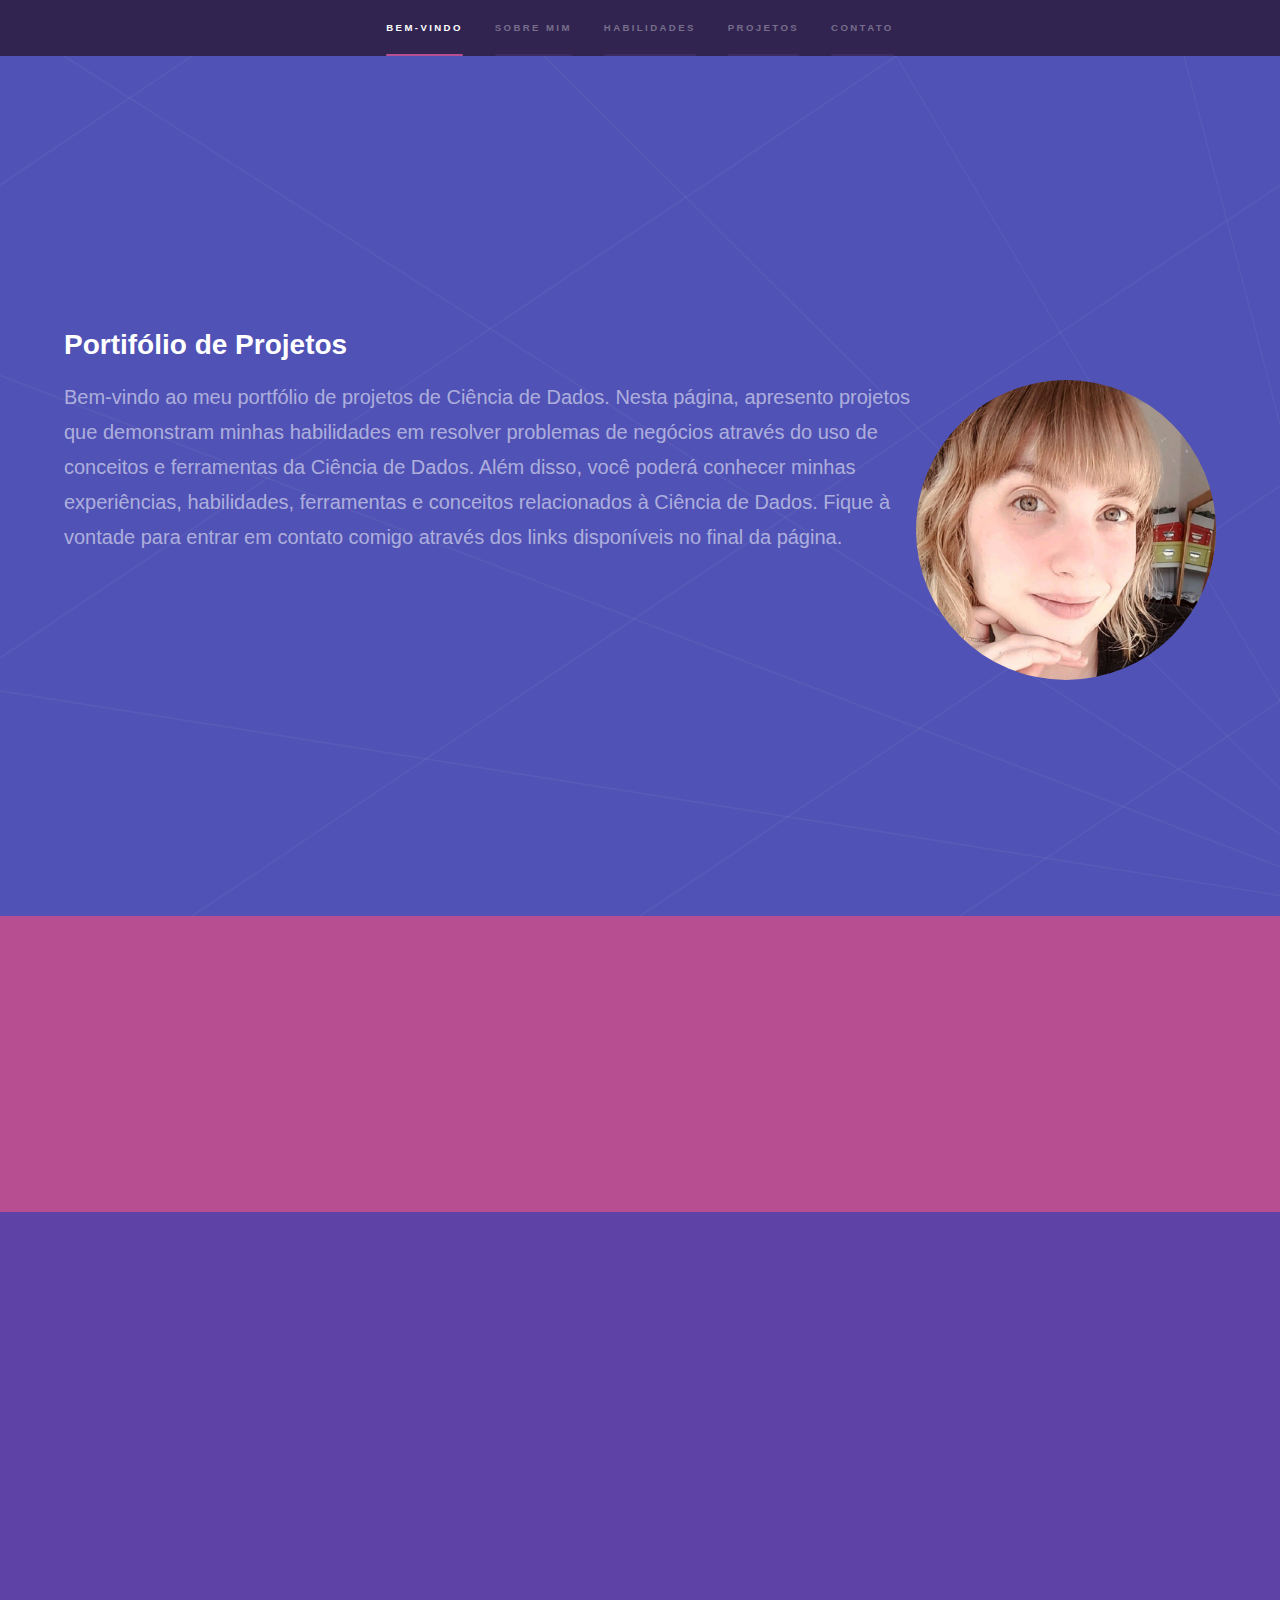
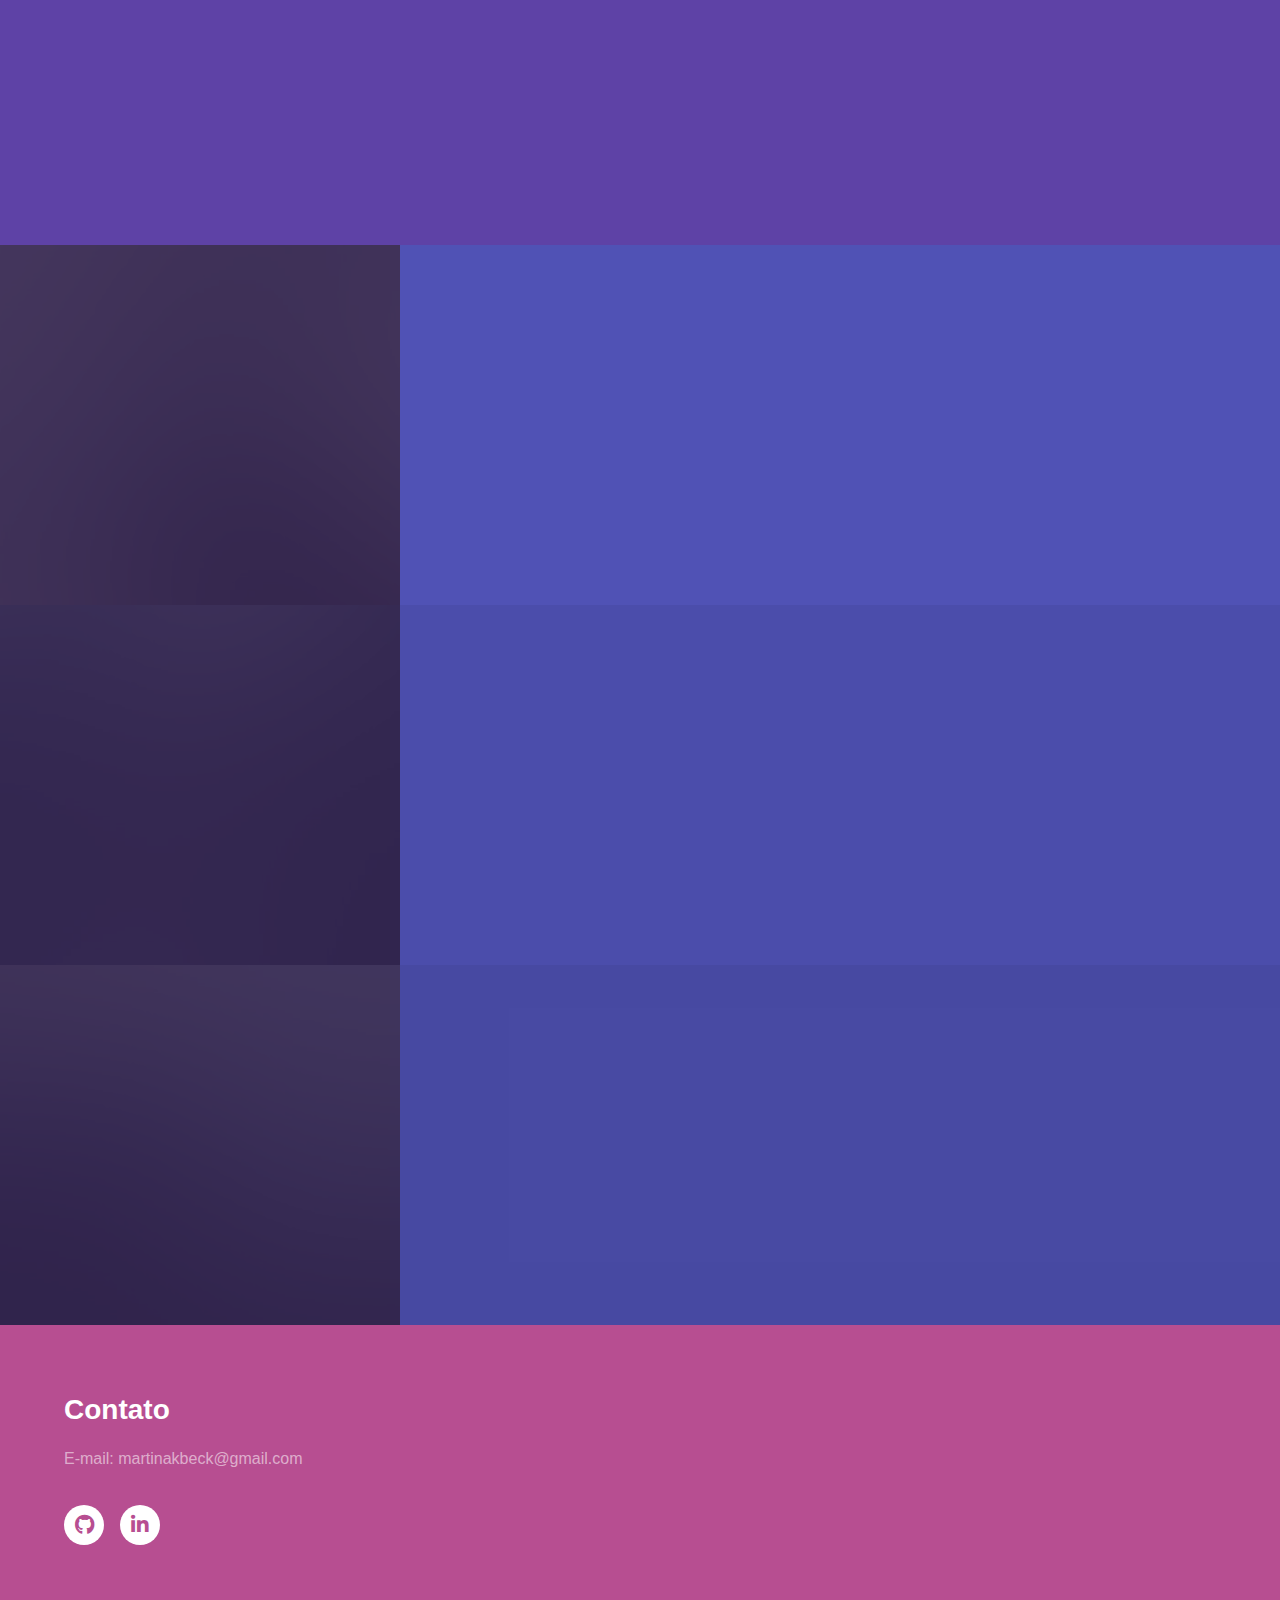
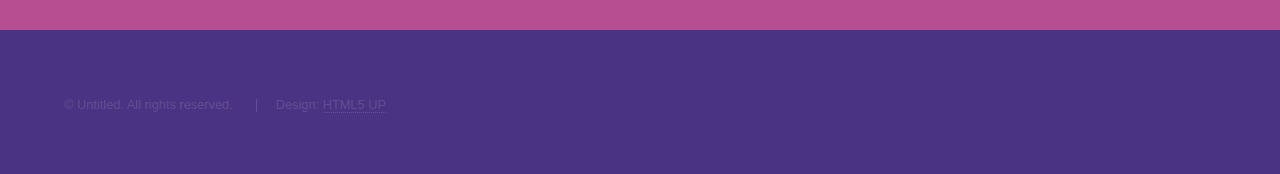
==== commit 42207fdf: "ajuste na parte de contato" ====
--- a/index.html
+++ b/index.html
@@ -46,9 +46,6 @@
 					ferramentas da Ciência de Dados. Além disso, você poderá conhecer minhas experiências, habilidades,
 					ferramentas e conceitos relacionados à Ciência de Dados. Fique à vontade para entrar em contato
 					comigo através dos links disponíveis no final da página.
-				<ul class="actions">
-					<li><a href="#one" class="button scrolly">Learn more</a></li>
-				</ul>
 			</div>
 		</section>
 
@@ -58,11 +55,14 @@
 				<h2>Sobre Mim</h2>
 				<div class="row">
 					<div class="col-6">
-						<p>Meu nome é Martina Beck e sou Técnico de Apoio ao Usuário. Busco me aprimorar em Ciência de Dados através de estudos e cursos na Comunidade DS. Almejo ser um profissional capaz de transformar dados em insights valiosos para as organizações. 
+						<p>Meu nome é Martina Beck e sou Técnico de Apoio ao Usuário. Busco me aprimorar em Ciência de
+							Dados através de estudos e cursos na Comunidade DS. Almejo ser um profissional capaz de
+							transformar dados em insights valiosos para as organizações.
 						</p>
 					</div>
 					<div class="col-6">
-						<p>Estou em busca de uma oportunidade para trabalhar como Cientista de Dados e contribuir para a melhoria da tomada de decisão das empresas, utilizando soluções baseadas em dados. </p>
+						<p>Estou em busca de uma oportunidade para trabalhar como Cientista de Dados e contribuir para a
+							melhoria da tomada de decisão das empresas, utilizando soluções baseadas em dados. </p>
 					</div>
 				</div>
 			</div>
@@ -72,44 +72,42 @@
 		<section id="habilidades" class="wrapper style1 fade-up">
 			<div class="inner">
 				<h2>Habilidades</h2>
-				<p>Phasellus convallis elit id ullamcorper pulvinar. Duis aliquam turpis mauris, eu ultricies erat
-					malesuada quis. Aliquam dapibus, lacus eget hendrerit bibendum, urna est aliquam sem, sit amet
-					imperdiet est velit quis lorem.</p>
 				<div class="features">
 					<section>
 						<span class="icon solid major fa-code"></span>
-						<h3>Linguagem de Programação</h3>
-						<ul>
-							<li>Python com foco em análise de dados</li>
+						<h3>Linguagem de Programação e Banco de Dados</h3>
+						<ul>
+							<li><b>Python</b> com foco em análise de dados</li>
 							<li>Pensamento estratégico</li>
 							<li>Conceito de ETL</li>
-						</ul>
-					</section>
-					<section>
-						<span class="icon solid major fa-lock"></span>
-						<h3>Estatística e Machine Learning</h3>
+							<li><b>Banco de Dados</b> SQLite, MySQL </li>
+						</ul>
+					</section>
+					<section>
+						<span class="icon solid major fa-chart-line"></span>
+						<h3>Visualização de Dados</h3>
 						<ul>
 							<li>Matplotlib</li>
 							<li>Seaborn</li>
 							<li>Streamlit</li>
-						  </ul>
-					</section>
-					<section>
-						<span class="icon solid major fa-cog"></span>
-						<h3>Visualização de Dados</h3>
+						</ul>
+					</section>
+					<section>
+						<span class="icon solid major fa-wrench"></span>
+						<h3>Engenharia de Software</h3>
+						<ul>
+							<li>GitHub</li>
+							<li>Streamlit Cloud</li>
+						</ul>
+					</section>
+					<section>
+						<!--<span class="icon solid major fa-robot"></span>
+						<h3>Estatística e Machine Learning</h3>
 						<ul>
 							<li>Matplotlib</li>
 							<li>Seaborn</li>
 							<li>Streamlit</li>
-						  </ul>
-					</section>
-					<section>
-						<span class="icon solid major fa-desktop"></span>
-						<h3>Engenharia de Software</h3>
-						<ul>
-							<li>GitHub</li>
-							<li>Streamlit Cloud</li>
-						  </ul>
+						</ul> -->
 					</section>
 				</div>
 			</div>
@@ -163,60 +161,20 @@
 		<!-- Three -->
 		<section id="Contato" class="wrapper style3 fade-up">
 			<div class="inner">
-				<h2>Get in touch</h2>
-				<p>Phasellus convallis elit id ullamcorper pulvinar. Duis aliquam turpis mauris, eu ultricies erat
-					malesuada quis. Aliquam dapibus, lacus eget hendrerit bibendum, urna est aliquam sem, sit amet
-					imperdiet est velit quis lorem.</p>
-				<div class="split style1">
-					<section>
-						<form method="post" action="#">
-							<div class="fields">
-								<div class="field half">
-									<label for="name">Name</label>
-									<input type="text" name="name" id="name" />
-								</div>
-								<div class="field half">
-									<label for="email">Email</label>
-									<input type="text" name="email" id="email" />
-								</div>
-								<div class="field">
-									<label for="message">Message</label>
-									<textarea name="message" id="message" rows="5"></textarea>
-								</div>
-							</div>
-							<ul class="actions">
-								<li><a href="" class="button submit">Send Message</a></li>
-							</ul>
-						</form>
-					</section>
-					<section>
-						<ul class="contact">
-							<li>
-								<span>Blumenau-<br />
-									Nashville, TN 00000-0000<br />
-									USA</span>
-							</li>
-							<li>
-								<h3>Email</h3>
-								<a href="#">user@untitled.tld</a>
-							</li>
-
-							<li>
-								<h3>Social</h3>
-								<ul class="icons">
-									<li><a href="#" class="icon brands fa-github"><span class="label">GitHub</span></a>
-									</li>
-									<li><a href="#" class="icon brands fa-instagram"><span
-												class="label">Instagram</span></a></li>
-									<li><a href="#" class="icon brands fa-linkedin-in"><span
-												class="label">LinkedIn</span></a></li>
-								</ul>
-							</li>
-						</ul>
-					</section>
-				</div>
-			</div>
-		</section>
+				<h2>Contato</h2>
+				<p>E-mail: martinakbeck@gmail.com</p>
+				<section>
+					<ul class="icons">
+						<li><a href="https://github.com/martinakbeck" class="icon brands major fa-github"><span class="label">GitHub</span></a>
+						</li>
+						<li><a href="https://www.linkedin.com/in/martinakbeck/" class="icon brands major fa-linkedin-in"><span class="label">LinkedIn</span></a>
+						</li>
+					</ul>
+
+				</section>
+			</div>
+	</div>
+	</section>
 
 	</div>
 
@@ -238,7 +196,6 @@
 	<script src="assets/js/breakpoints.min.js"></script>
 	<script src="assets/js/util.js"></script>
 	<script src="assets/js/main.js"></script>
-
 </body>
 
 </html>--- a/assets/css/main.css
+++ b/assets/css/main.css
@@ -2338,269 +2338,9 @@
 
 }
 
-/* Form */
-
-form {
-	margin: 0 0 2em 0;
-}
-
-form> :last-child {
-	margin-bottom: 0;
-}
-
-form>.fields {
-	display: -moz-flex;
-	display: -webkit-flex;
-	display: -ms-flex;
-	display: flex;
-	-moz-flex-wrap: wrap;
-	-webkit-flex-wrap: wrap;
-	-ms-flex-wrap: wrap;
-	flex-wrap: wrap;
-	width: calc(100% + 3em);
-	margin: -1.5em 0 2em -1.5em;
-}
-
-form>.fields>.field {
-	-moz-flex-grow: 0;
-	-webkit-flex-grow: 0;
-	-ms-flex-grow: 0;
-	flex-grow: 0;
-	-moz-flex-shrink: 0;
-	-webkit-flex-shrink: 0;
-	-ms-flex-shrink: 0;
-	flex-shrink: 0;
-	padding: 1.5em 0 0 1.5em;
-	width: calc(100% - 1.5em);
-}
-
-form>.fields>.field.half {
-	width: calc(50% - 0.75em);
-}
-
-form>.fields>.field.third {
-	width: calc(100%/3 - 0.5em);
-}
-
-form>.fields>.field.quarter {
-	width: calc(25% - 0.375em);
-}
-
-@media screen and (max-width: 480px) {
-
-	form>.fields {
-		width: calc(100% + 3em);
-		margin: -1.5em 0 2em -1.5em;
-	}
-
-	form>.fields>.field {
-		padding: 1.5em 0 0 1.5em;
-		width: calc(100% - 1.5em);
-	}
-
-	form>.fields>.field.half {
-		width: calc(100% - 1.5em);
-	}
-
-	form>.fields>.field.third {
-		width: calc(100% - 1.5em);
-	}
-
-	form>.fields>.field.quarter {
-		width: calc(100% - 1.5em);
-	}
-
-}
-
-label {
-	color: #ffffff;
-	font-weight: bold;
-	line-height: 1.5;
-	margin: 0 0 0.7em 0;
-	display: block;
-	font-size: 1.1em;
-}
-
-input[type="text"],
-input[type="password"],
-input[type="email"],
-input[type="tel"],
-select,
-textarea {
-	-moz-appearance: none;
-	-webkit-appearance: none;
-	-ms-appearance: none;
-	appearance: none;
-	background: rgba(255, 255, 255, 0.05);
-	border-radius: 0.25em;
-	border: none;
-	border: solid 1px rgba(255, 255, 255, 0.15);
-	color: inherit;
-	display: block;
-	outline: 0;
-	padding: 0 1em;
-	text-decoration: none;
-	width: 100%;
-}
-
-input[type="text"]:invalid,
-input[type="password"]:invalid,
-input[type="email"]:invalid,
-input[type="tel"]:invalid,
-select:invalid,
-textarea:invalid {
-	box-shadow: none;
-}
-
-input[type="text"]:focus,
-input[type="password"]:focus,
-input[type="email"]:focus,
-input[type="tel"]:focus,
-select:focus,
-textarea:focus {
-	border-color: #ffffff;
-	box-shadow: 0 0 0 1px #ffffff;
-}
-
-select {
-	background-image: url("data:image/svg+xml;charset=utf8,%3Csvg xmlns='http://www.w3.org/2000/svg' width='40' height='40' preserveAspectRatio='none' viewBox='0 0 40 40'%3E%3Cpath d='M9.4,12.3l10.4,10.4l10.4-10.4c0.2-0.2,0.5-0.4,0.9-0.4c0.3,0,0.6,0.1,0.9,0.4l3.3,3.3c0.2,0.2,0.4,0.5,0.4,0.9 c0,0.4-0.1,0.6-0.4,0.9L20.7,31.9c-0.2,0.2-0.5,0.4-0.9,0.4c-0.3,0-0.6-0.1-0.9-0.4L4.3,17.3c-0.2-0.2-0.4-0.5-0.4-0.9 c0-0.4,0.1-0.6,0.4-0.9l3.3-3.3c0.2-0.2,0.5-0.4,0.9-0.4S9.1,12.1,9.4,12.3z' fill='rgba(255, 255, 255, 0.15)' /%3E%3C/svg%3E");
-	background-size: 1.25rem;
-	background-repeat: no-repeat;
-	background-position: calc(100% - 1rem) center;
-	height: 2.75em;
-	padding-right: 2.75em;
-	text-overflow: ellipsis;
-}
-
-select option {
-	color: #ffffff;
-	background: #312450;
-}
-
-select:focus::-ms-value {
-	background-color: transparent;
-}
-
-select::-ms-expand {
-	display: none;
-}
-
-input[type="text"],
-input[type="password"],
-input[type="email"],
-select {
-	height: 2.75em;
-}
-
-textarea {
-	padding: 0.75em 1em;
-}
-
-body.is-ie textarea {
-	min-height: 10em;
-}
-
-input[type="checkbox"],
-input[type="radio"] {
-	-moz-appearance: none;
-	-webkit-appearance: none;
-	-ms-appearance: none;
-	appearance: none;
-	display: block;
-	float: left;
-	margin-right: -2em;
-	opacity: 0;
-	width: 1em;
-	z-index: -1;
-}
-
-input[type="checkbox"]+label,
-input[type="radio"]+label {
-	text-decoration: none;
-	color: rgba(255, 255, 255, 0.55);
-	cursor: pointer;
-	display: inline-block;
-	font-size: 1em;
-	font-weight: normal;
-	padding-left: 2.4em;
-	padding-right: 0.75em;
-	position: relative;
-}
-
-input[type="checkbox"]+label:before,
-input[type="radio"]+label:before {
-	-moz-osx-font-smoothing: grayscale;
-	-webkit-font-smoothing: antialiased;
-	display: inline-block;
-	font-style: normal;
-	font-variant: normal;
-	text-rendering: auto;
-	line-height: 1;
-	text-transform: none !important;
-	font-family: 'Font Awesome 5 Free';
-	font-weight: 900;
-}
-
-input[type="checkbox"]+label:before,
-input[type="radio"]+label:before {
-	background: rgba(255, 255, 255, 0.05);
-	border-radius: 0.25em;
-	border: solid 1px rgba(255, 255, 255, 0.15);
-	content: '';
-	display: inline-block;
-	font-size: 0.8em;
-	height: 2.0625em;
-	left: 0;
-	line-height: 2.0625em;
-	position: absolute;
-	text-align: center;
-	top: 0;
-	width: 2.0625em;
-}
-
-input[type="checkbox"]:checked+label:before,
-input[type="radio"]:checked+label:before {
-	background: #ffffff;
-	border-color: #ffffff;
-	color: #b74e91;
-	content: '\f00c';
-}
-
-input[type="checkbox"]:focus+label:before,
-input[type="radio"]:focus+label:before {
-	border-color: #ffffff;
-	box-shadow: 0 0 0 1px #ffffff;
-}
-
-input[type="checkbox"]+label:before {
-	border-radius: 0.25em;
-}
-
-input[type="radio"]+label:before {
-	border-radius: 100%;
-}
-
-::-webkit-input-placeholder {
-	color: rgba(255, 255, 255, 0.35) !important;
-	opacity: 1.0;
-}
-
-:-moz-placeholder {
-	color: rgba(255, 255, 255, 0.35) !important;
-	opacity: 1.0;
-}
-
-::-moz-placeholder {
-	color: rgba(255, 255, 255, 0.35) !important;
-	opacity: 1.0;
-}
-
-:-ms-input-placeholder {
-	color: rgba(255, 255, 255, 0.35) !important;
-	opacity: 1.0;
-}
 
 /* Icon */
+
 
 .icon {
 	text-decoration: none;
@@ -2746,7 +2486,7 @@
 }
 
 ul {
-	list-style: none;
+	list-style:circle;
 	margin: 0 0 2em 0;
 	padding-left: 1em;
 }
@@ -2907,6 +2647,25 @@
 }
 
 /* Contact */
+
+.email-section {
+    display: flex;
+    align-items: center;
+}
+
+.icon {
+    margin-right: 10px;
+}
+
+.email {
+    font-size: 1.2em;
+}
+
+.email-style {
+	display: inline-block;
+	margin-left: 10px;
+	margin-top: 10px;
+}
 
 ul.contact {
 	list-style: none;
